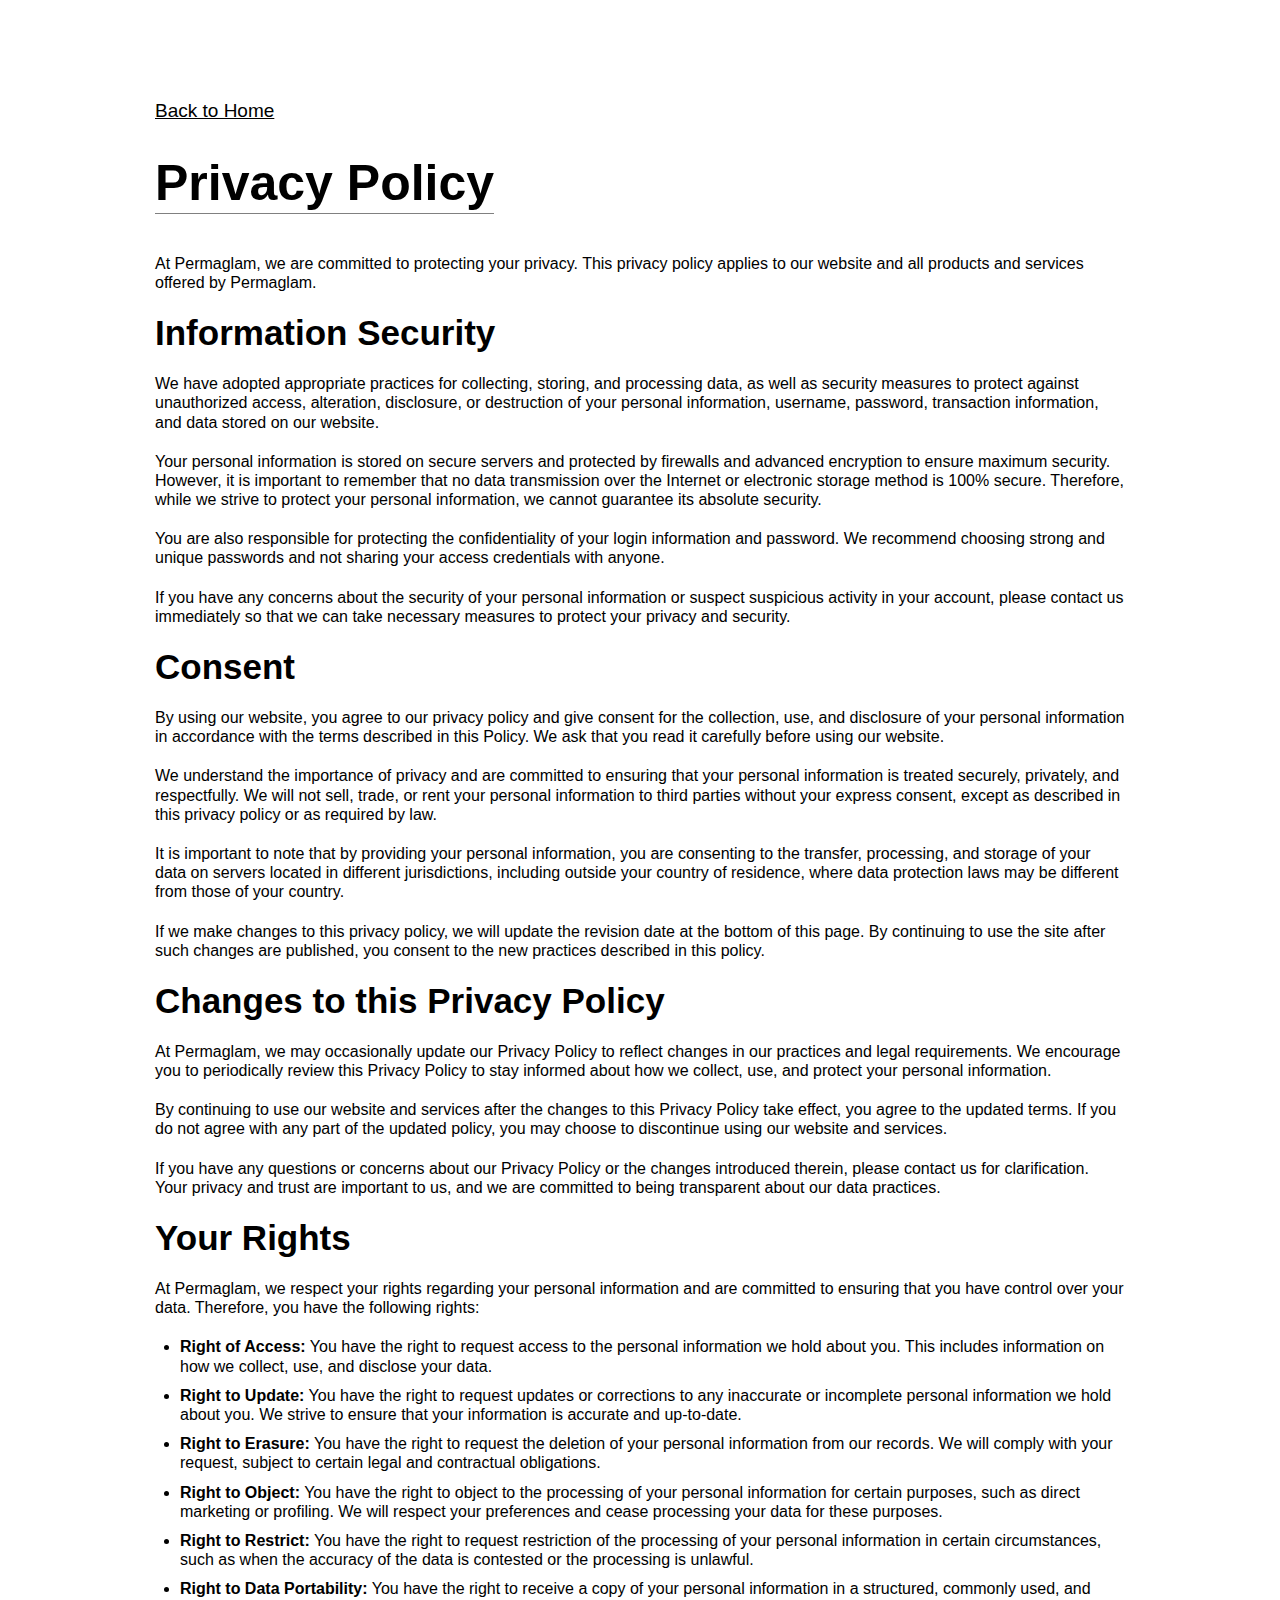
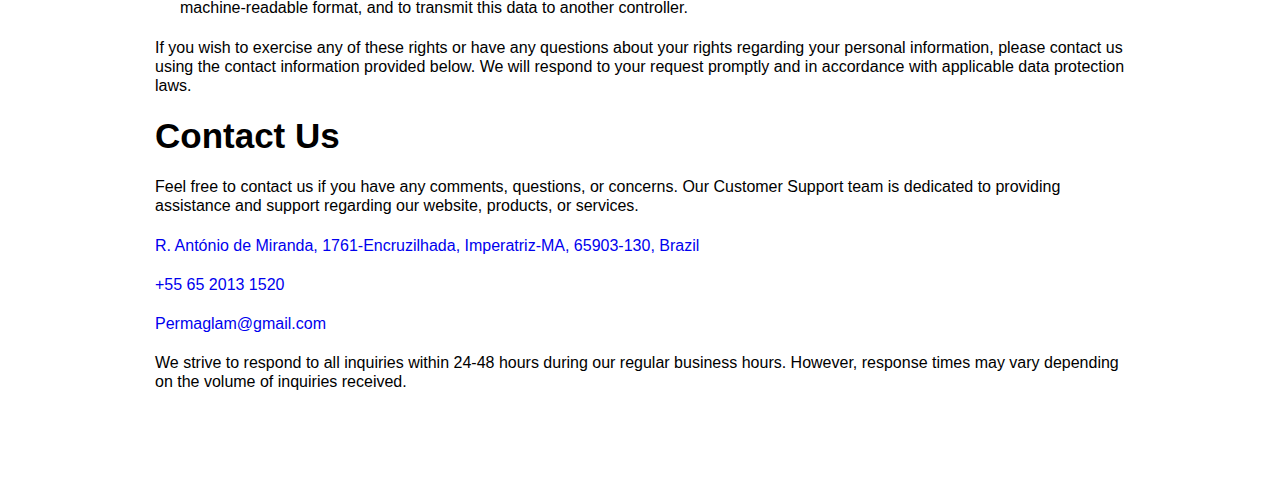
==== privacy-policy.html @ c6b69e13 "first commit" ====
<!DOCTYPE html>
<html lang="en">

<head>
    <title>Privacy Policy</title>
    <meta charset="UTF-8" />
    <meta name="format-detection" content="telephone=no" />
    <meta name="description" content="Learn how SunnySite protects your privacy and ensures the security of your personal information." />
    <link rel="stylesheet" href="style/reset.css">
    <link rel="stylesheet" href="style/style.css" />
    <link rel="shortcut icon" href="favicon.png" />
    <meta name="viewport" content="width=device-width, initial-scale=1.0" />

    <style>
        ul {
            display: flex;
            flex-direction: column;
            gap: 10px;
            padding-left: 25px;
            li {
                list-style-type: disc;
            }
        }


        
    </style>
</head>

<body>

    <main>
        <section class="privacy">
            <div class="container">
                <a class="back" href="index.html">Back to Home</a>
                <h1 class="section-title">Privacy Policy</h1>
    
                <div class="privacy__wrapper">
                    <p>
                        At Permaglam, we are committed to protecting your privacy. This privacy policy applies to our
                        website and all products and services offered by Permaglam.
                    </p>
    
                    <h2>Information Security</h2>
                    <p>
                        We have adopted appropriate practices for collecting, storing, and processing data, as well as
                        security measures to protect against unauthorized access, alteration, disclosure, or destruction of
                        your personal information, username, password, transaction information, and data stored on our
                        website.
                    </p>
                    <p>
                        Your personal information is stored on secure servers and protected by firewalls and advanced
                        encryption to ensure maximum security. However, it is important to remember that no data
                        transmission over the Internet or electronic storage method is 100% secure. Therefore, while we
                        strive to protect your personal information, we cannot guarantee its absolute security.
                    </p>
                    <p>
                        You are also responsible for protecting the confidentiality of your login information and password.
                        We recommend choosing strong and unique passwords and not sharing your access credentials with
                        anyone.
                    </p>
                    <p>
                        If you have any concerns about the security of your personal information or suspect suspicious
                        activity in your account, please contact us immediately so that we can take necessary measures to
                        protect your privacy and security.
                    </p>
    
                    <h2>Consent</h2>
                    <p>
                        By using our website, you agree to our privacy policy and give consent for the collection, use, and
                        disclosure of your personal information in accordance with the terms described in this Policy. We
                        ask that you read it carefully before using our website.
                    </p>
                    <p>
                        We understand the importance of privacy and are committed to ensuring that your personal information
                        is treated securely, privately, and respectfully. We will not sell, trade, or rent your personal
                        information to third parties without your express consent, except as described in this privacy
                        policy or as required by law.
                    </p>
                    <p>
                        It is important to note that by providing your personal information, you are consenting to the
                        transfer, processing, and storage of your data on servers located in different jurisdictions,
                        including outside your country of residence, where data protection laws may be different from those
                        of your country.
                    </p>
                    <p>
                        If we make changes to this privacy policy, we will update the revision date at the bottom of this
                        page. By continuing to use the site after such changes are published, you consent to the new
                        practices described in this policy.
                    </p>
    
                    <h2>Changes to this Privacy Policy</h2>
                    <p>
                        At Permaglam, we may occasionally update our Privacy Policy to reflect changes in our practices and
                        legal requirements. We encourage you to periodically review this Privacy Policy to stay informed
                        about how we collect, use, and protect your personal information.
                    </p>
                    <p>
                        By continuing to use our website and services after the changes to this Privacy Policy take effect,
                        you agree to the updated terms. If you do not agree with any part of the updated policy, you may
                        choose to discontinue using our website and services.
                    </p>
                    <p>
                        If you have any questions or concerns about our Privacy Policy or the changes introduced therein,
                        please contact us for clarification. Your privacy and trust are important to us, and we are
                        committed to being transparent about our data practices.
                    </p>
    
                    <h2>Your Rights</h2>
                    <p>
                        At Permaglam, we respect your rights regarding your personal information and are committed to
                        ensuring that you have control over your data. Therefore, you have the following rights:
                    </p>
                    <ul>
                        <li>
                            <strong>Right of Access:</strong> You have the right to request access to the personal
                            information we hold about you. This includes information on how we collect, use, and disclose
                            your data.
                        </li>
                        <li>
                            <strong>Right to Update:</strong> You have the right to request updates or corrections to any
                            inaccurate or incomplete personal information we hold about you. We strive to ensure that your
                            information is accurate and up-to-date.
                        </li>
                        <li>
                            <strong>Right to Erasure:</strong> You have the right to request the deletion of your personal
                            information from our records. We will comply with your request, subject to certain legal and
                            contractual obligations.
                        </li>
                        <li>
                            <strong>Right to Object:</strong> You have the right to object to the processing of your
                            personal information for certain purposes, such as direct marketing or profiling. We will
                            respect your preferences and cease processing your data for these purposes.
                        </li>
                        <li>
                            <strong>Right to Restrict:</strong> You have the right to request restriction of the processing
                            of your personal information in certain circumstances, such as when the accuracy of the data is
                            contested or the processing is unlawful.
                        </li>
                        <li>
                            <strong>Right to Data Portability:</strong> You have the right to receive a copy of your
                            personal information in a structured, commonly used, and machine-readable format, and to
                            transmit this data to another controller.
                        </li>
                    </ul>
                    <p>
                        If you wish to exercise any of these rights or have any questions about your rights regarding your
                        personal information, please contact us using the contact information provided below. We will
                        respond to your request promptly and in accordance with applicable data protection laws.
                    </p>
    
                    <h2>Contact Us</h2>
                    <p>
                        Feel free to contact us if you have any comments, questions, or concerns. Our Customer Support team
                        is dedicated to providing assistance and support regarding our website, products, or services.
                    </p>
                    <a href="https://maps.app.goo.gl/DNAoP636Dj61UF5M8" target="_blank">
                        R. António de Miranda,
                        1761-Encruzilhada, Imperatriz-MA, 65903-130,
                        Brazil
                    </a>
                    <a href="tel:+556520131520">+55 65 2013 1520</a>
                    <a href="mailto:Permaglam@gmail.com">Permaglam@gmail.com</a>
                    <p>
                        We strive to respond to all inquiries within 24-48 hours during our regular business hours. However,
                        response times may vary depending on the volume of inquiries received.
                    </p>
                </div>
    
            </div>
        </section>
    </main>

 

</body>

</html>
---- style/style.css ----
html {
  scroll-behavior: smooth;
}

body {
  font-size: 16px;
  line-height: 1.2;
  color: #000;
  font-family: "Lucida Sans", "Lucida Sans Regular", "Lucida Grande", "Lucida Sans Unicode", Geneva, Verdana, sans-serif;
}

section {
  width: 100%;
  padding: 80px 0;
}

button {
  padding: 15px 30px;
  display: block;
  width: -moz-max-content;
  width: max-content;
  color: #000;
  background-color: lightgray;
}

.backgroundMain{
  position: absolute;
  z-index: -1;
  width: 100%;
  height: 100%;
  opacity: 0.9;
  left: 0;
  top: 0;
}

.btn {
  background-color: #FFCC00;
  color: #fff;
  border-radius: 10px;
}

.section-title {
  margin-bottom: 30px;
  border-bottom: 1px solid gray;
  width: -moz-max-content;
  width: max-content;
}

.container {
  max-width: 1300px;
  width: 100%;
  margin: 0 auto;
  padding: 0 15px;
}

.wrap {
  display: grid;
  grid-template-columns: 1fr 1fr;
  gap: 30px 30px;
  align-items: center;
}
@media (max-width: 800px) {
  .wrap {
    grid-template-columns: 1fr;
  }
}

.row {
  display: flex;
  gap: 10px;
}

.col {
  display: flex;
  flex-direction: column;
  gap: 10px;
}

.back {
  color: #000;
  text-decoration: underline;
  margin-bottom: 30px;
  display: block;
  width: -moz-max-content;
  width: max-content;
  font-size: 19px;
}

h1 {
  font-weight: 600;
  font-size: 50px;
}
@media (max-width: 480px) {
  h1 {
    font-size: 35px;
  }
}

h2 {
  font-weight: 600;
  font-size: 35px;
}
@media (max-width: 480px) {
  h2 {
    font-size: 28px;
  }
}

h3 {
  font-weight: 600;
  font-size: 22px;
}

h4 {
  font-weight: 600;
  font-size: 18px;
}

h5 {
  font-weight: 600;
  font-size: 16px;
}

h6 {
  font-weight: 600;
  font-size: 14px;
}

p {
  font-size: 16px;
}
@media (max-width: 480px) {
  p {
    font-size: 14px;
  }
}

.privacy {
  padding: 100px 0;
  max-width: 1000px;
  width: 100%;
  margin: 0 auto;
}
.privacy__wrapper {
  margin-top: 40px;
  display: flex;
  flex-direction: column;
  gap: 20px;
}

nav {
  background-color: #FFCC00;
  overflow: hidden;
}

.navbar {
  display: flex;
  width: 100%;
  justify-content: space-between;
  align-items: center;
  padding-top: 15px;
  padding-bottom: 15px;
}

.logo a {
  color: white;
  display: flex;
  align-items: center;
  gap: 4px;
}
.logo img {
  width: 40px;
}

.menu {
  display: flex;
  gap: 25px;
}
.menu__item-link {
  color: white;
}

.burger {
  display: none;
  cursor: pointer;
}

@media screen and (max-width: 1200px) {
  .menu {
    position: fixed;
    background: #131418;
    left: 0;
    top: 0;
    height: 100vh;
    width: 100vw;
    display: none;
  }
  .menu.active {
    display: flex;
    left: 0;
    top: 0;
    height: 100vh;
    width: 100vw;
    flex-direction: column;
    pointer-events: all;
    justify-content: center;
    align-items: center;
    z-index: 22;
    animation: fade 0.1s linear;
  }
  .burger {
    display: block;
    position: relative;
    height: 20px;
    width: 30px;
    z-index: 102;
    cursor: pointer;
  }
  .burger.active-burger:before {
    background: #fff;
    transform: rotate(45deg);
    transition: cubic-bezier(0.785, 0.135, 0.15, 0.86) 0.3s all;
    top: 8px;
  }
  .burger.active-burger:after {
    background: #fff;
    transform: rotate(-45deg);
    bottom: 10px;
    transition: cubic-bezier(0.785, 0.135, 0.15, 0.86) 0.3s all;
  }
  .burger.active-burger span {
    transform: scale(0);
  }
  .burger:before, .burger:after {
    content: "";
    position: absolute;
    height: 2px;
    width: 100%;
    background: #fff;
    transition: cubic-bezier(0.785, 0.135, 0.15, 0.86) 0.3s all;
  }
  .burger:before {
    top: 0;
  }
  .burger::after {
    bottom: 0;
  }
  .burger span {
    position: absolute;
    top: 9px;
    right: 0;
    width: 100%;
    background: #fff;
    height: 2px;
    transform: scale(1);
    transition: cubic-bezier(0.785, 0.135, 0.15, 0.86) 0.3s all;
  }
  .menu__item {
    margin-top: 15px;
  }
  .menu__item-link {
    color: white;
  }
}
.hero {
  max-width: 1100px;
  width: 100%;
  margin: 0 auto;
  color: white;
  position: relative;
  /* overflow: hidden; */

}
.hero__img img {
  width: 100%;
}

.tours {
  /* .tours__wrapper */
  /* .tours__card */
}
.tours__wrapper {
  display: grid;
  grid-template-columns: repeat(auto-fit, minmax(270px, 1fr));
  gap: 20px 20px;
}
.tours__card {
  border-radius: 10px;
  overflow: hidden;
  box-shadow: 1px 1px 10px 1px rgba(0, 0, 0, 0.2);
  background-color: #fafafa;
}
.tours__card img {
  width: 100%;
}
.tours__card h3, .tours__card h5 {
  text-align: center;
  padding: 15px;
}

.about {
  max-width: 1100px;
  width: 100%;
  margin: 0 auto;
  /* .about__wrapper */
  /* .about__item */
}
.about__wrapper {
  display: grid;
  grid-template-columns: repeat(auto-fit, minmax(270px, 1fr));
  gap: 20px 20px;
}
.about__item {
  display: flex;
  flex-direction: column;
  padding: 10px;
  gap: 15px;
  background-color: #FFCC00;
  color: #fff;
}
.about__item img {
  max-width: 100%;
  width: 100%;
}

.logos {
  /* .logos__wrapper */
}
.logos__wrapper {
  display: grid;
  grid-template-columns: repeat(auto-fit, minmax(200px, 1fr));
  gap: 20px 20px;
}
.logos__wrapper img {
  height: 350px;
  -o-object-fit: cover;
     object-fit: cover;
  width: 100%;
}

.tarifs {
  /* .tarifs__wrapper */
  /* .tarifs__card */
}
.tarifs__wrapper {
  display: grid;
  grid-template-columns: repeat(auto-fit, minmax(280px, 1fr));
  gap: 40px 40px;
  align-items: center;
}
.tarifs__card {
  border-radius: 10px;
  border: 4px solid #FFCC00;
  background-color: #fafafa;
  box-shadow: 1px 1px 10px 1px rgba(0, 0, 0, 0.2);
  display: flex;
  flex-direction: column;
  align-items: center;
  justify-content: center;
  text-align: center;
  gap: 15px;
  padding: 80px 30px;
  transition: all 0.3s;
}
.tarifs__card:hover {
  box-shadow: 1px 1px 30px 1px rgba(240, 0, 0, 0.5);
}
.tarifs__card h4 {
  font-size: 24px;
}
.tarifs__card span {
  font-size: 14px;
}
.tarifs__card button {
  background-color: #FFCC00;
  color: #fff;
  font-size: 20px;
  border-radius: 10px;
  margin-top: 30px;
  transition: all 0.3s;
}
.tarifs__card button:hover {
  opacity: 0.8;
}
.tarifs__card p {
  color: gray;
}

.footer {
  background-color: rgba(0, 0, 0, 0.8);
  padding: 100px 0;
  /* .footer__wrapper */
  /* .footer__col */
}
.footer__wrapper {
  max-width: 900px;
  width: 100%;
  margin: 0 auto;
  display: flex;
  gap: 30px;
  justify-content: space-between;
  flex-wrap: wrap;
}
@media (max-width: 480px) {
  .footer__wrapper {
    flex-direction: column;
    align-items: center;
    text-align: center;
    justify-content: center;
  }
}
.footer__col {
  display: flex;
  flex-direction: column;
  gap: 10px;
  align-items: start;
}
@media (max-width: 480px) {
  .footer__col {
    align-items: center;
    justify-content: center;
    text-align: center;
  }
}
.footer__col a {
  font-size: 18px;
  color: #fff;
  transition: all 0.3s;
}
.footer__col a:hover {
  opacity: 0.8;
  text-decoration: underline;
}
@media (max-width: 480px) {
  .footer__col a {
    text-align: center;
    display: block;
    width: -moz-max-content;
    width: max-content;
  }
}

.contact {
  /* .contact__wrapper */
}
.contact__wrapper {
  padding: 100px 80px;
  background: rgb(221, 221, 221);
  border-radius: 50px;
  display: flex;
  align-items: center;
  justify-content: center;
}
@media (max-width: 768px) {
  .contact__wrapper {
    padding: 50px;
    border-radius: 20px;
  }
}
@media (max-width: 480px) {
  .contact__wrapper {
    padding: 30px;
  }
}

.form {
  max-width: 500px;
  width: 100%;
  margin: 0 auto;
  display: flex;
  flex-direction: column;
  gap: 10px;
  /* .form__button */
}
.form input, .form textarea {
  border: 1px solid gray;
  padding: 15px;
  font-family: system-ui, -apple-system, BlinkMacSystemFont, "Segoe UI", Roboto, Oxygen, Ubuntu, Cantarell, "Open Sans", "Helvetica Neue", sans-serif;
}
.form a {
  color: black;
}
.form__button {
  background-color: #FFCC00;
  color: #fff;
  width: 100%;
  margin-top: 20px;
}
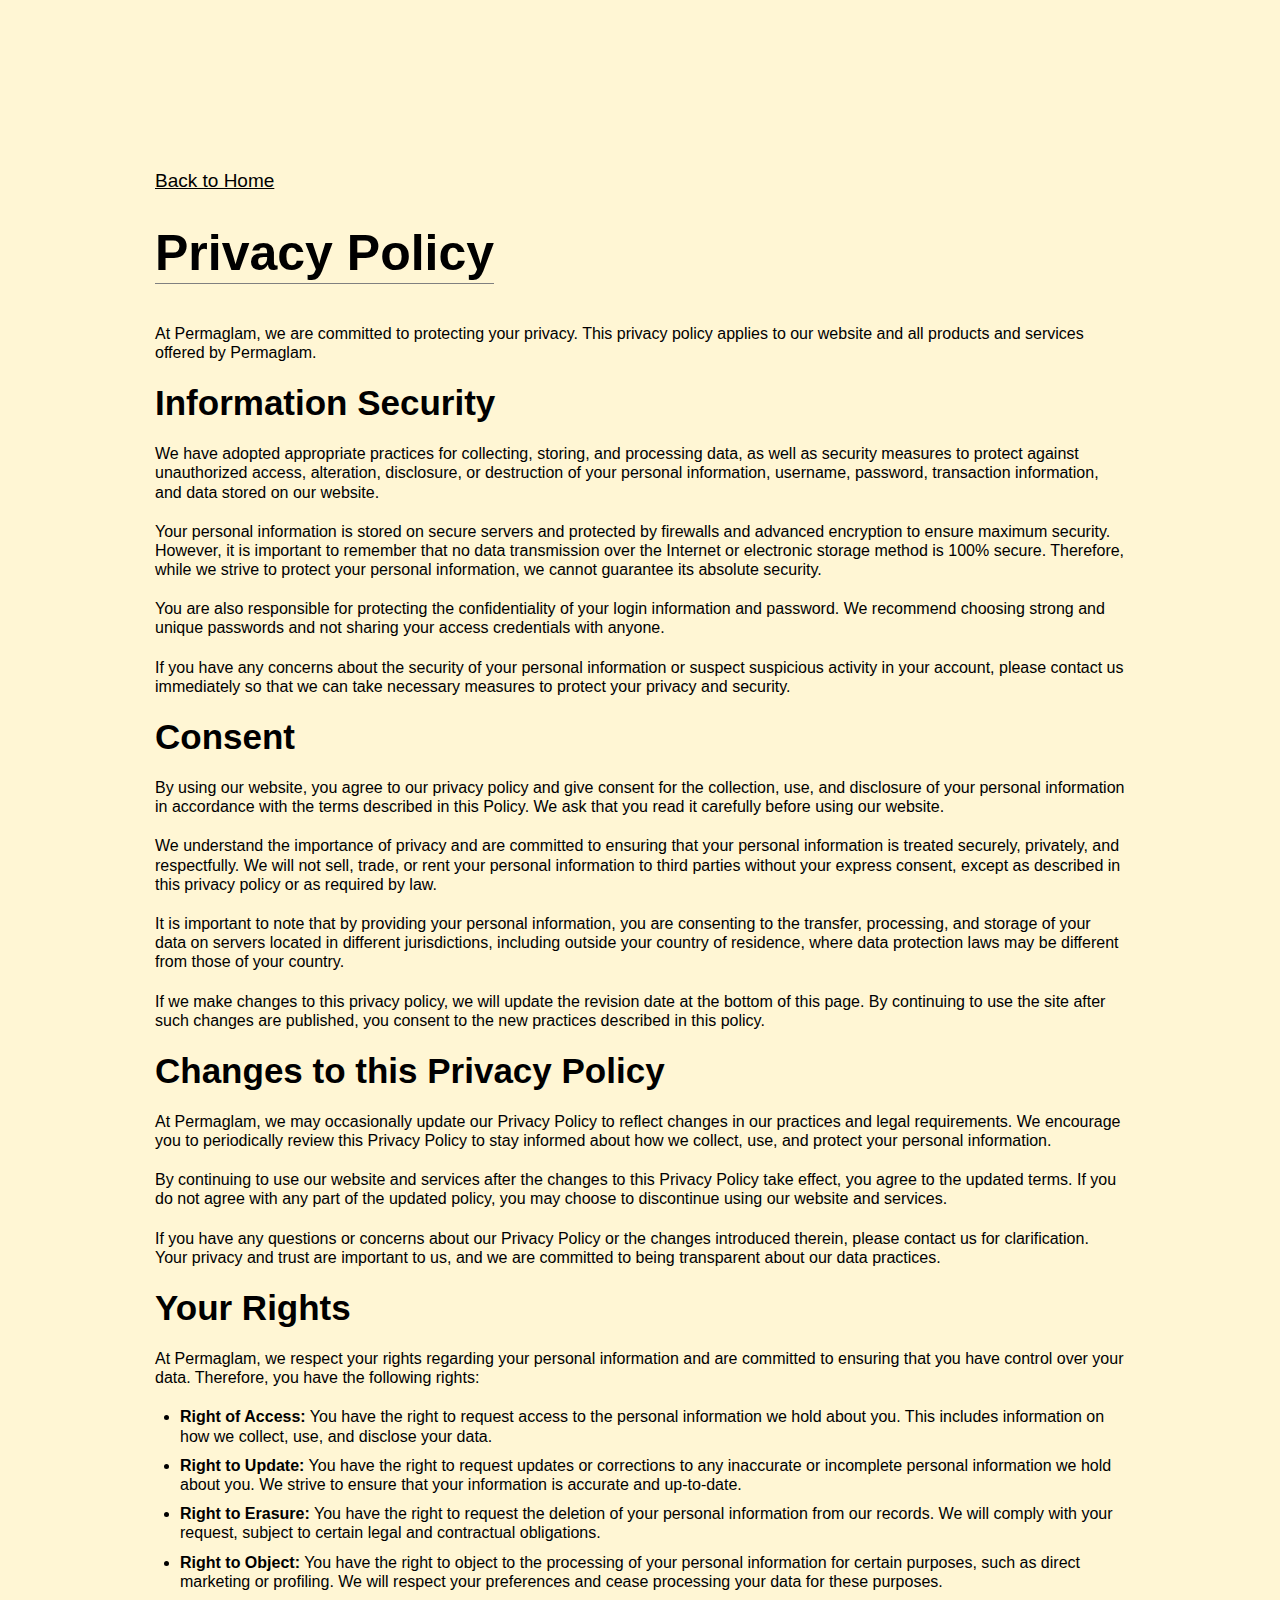
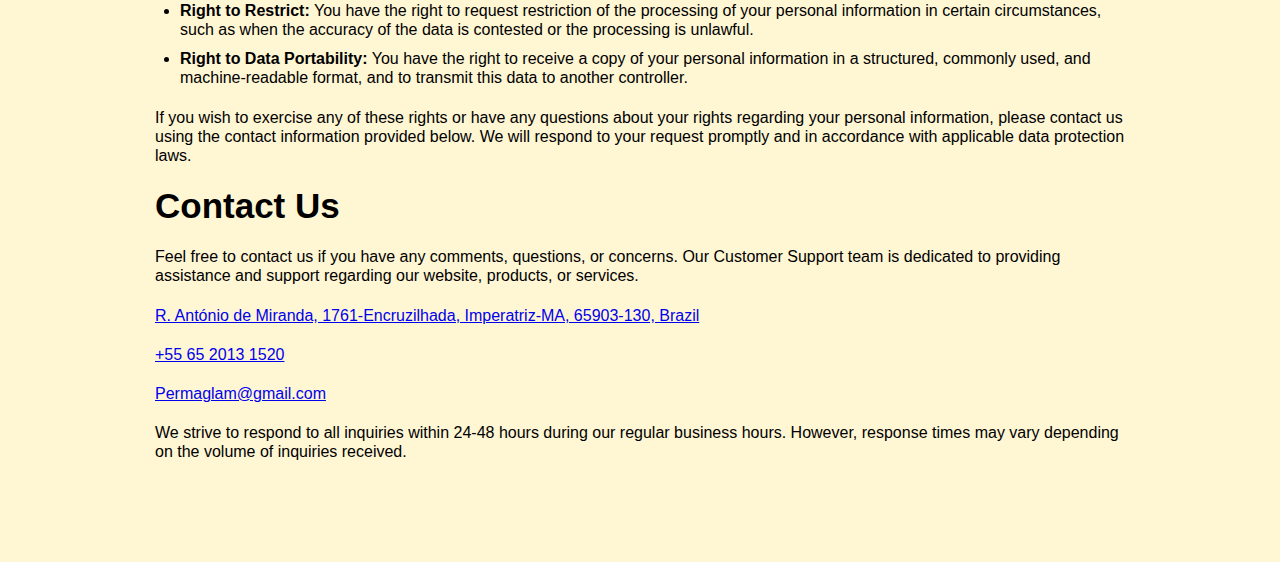
==== commit 0600baff: "роппороп" ====
--- a/privacy-policy.html
+++ b/privacy-policy.html
@@ -1,14 +1,14 @@
 <!DOCTYPE html>
-<html lang="en">
+<html lang="pt-BR">
 
 <head>
-    <title>Privacy Policy</title>
     <meta charset="UTF-8" />
-    <meta name="format-detection" content="telephone=no" />
-    <meta name="description" content="Learn how SunnySite protects your privacy and ensures the security of your personal information." />
+    <meta name="viewport" content="width=device-width, initial-scale=1.0" />
+    <title>Política de Privacidade</title>
+    <meta name="description" content="Saiba como o SunnySite protege sua privacidade e garante a segurança das suas informações pessoais." />
     <link rel="stylesheet" href="style/reset.css">
     <link rel="stylesheet" href="style/style.css" />
-    <link rel="shortcut icon" href="favicon.png" />
+    <link rel="shortcut icon" href="img/favicon.ico" />
     <meta name="viewport" content="width=device-width, initial-scale=1.0" />
 
     <style>
@@ -21,9 +21,6 @@
                 list-style-type: disc;
             }
         }
-
-
-        
     </style>
 </head>
 
--- a/style/style.css
+++ b/style/style.css
@@ -7,6 +7,8 @@
   line-height: 1.2;
   color: #000;
   font-family: "Lucida Sans", "Lucida Sans Regular", "Lucida Grande", "Lucida Sans Unicode", Geneva, Verdana, sans-serif;
+  overflow-x: hidden;
+  background-color: #ffcc002b;
 }
 
 section {
@@ -22,14 +24,26 @@
   color: #000;
   background-color: lightgray;
 }
+header {
+  position: fixed;
+  top: 0;
+  left: 0;
+  width: 100%;
+  background-color: #FFCC00;
+  z-index: 1000;
+  box-shadow: 0 4px 10px rgba(0, 0, 0, 0.1);
+}
+main{
+  margin-top: 70px;
+}
 
 .backgroundMain{
   position: absolute;
   z-index: -1;
-  width: 100%;
+  width: 200%;
   height: 100%;
   opacity: 0.9;
-  left: 0;
+  left: -50%;
   top: 0;
 }
 
@@ -37,6 +51,15 @@
   background-color: #FFCC00;
   color: #fff;
   border-radius: 10px;
+  height: 40px;
+  width: 120px;
+  text-decoration: none;
+  display: flex;
+  justify-content: center;
+  align-items: center;
+  cursor: pointer;
+  transition: background-color 0.3s ease,
+              color 0.3s ease;
 }
 
 .section-title {
@@ -167,9 +190,11 @@
   display: flex;
   align-items: center;
   gap: 4px;
+  text-decoration: none;
 }
 .logo img {
   width: 40px;
+  border-radius: 20px;
 }
 
 .menu {
@@ -268,12 +293,18 @@
   margin: 0 auto;
   color: white;
   position: relative;
+  height: 100vh;
   /* overflow: hidden; */
 
 }
 .hero__img img {
   width: 100%;
-}
+  border: 10px solid beige;
+  border: 5px solid rgba(255, 255, 255, 0.7); /* Цвет и стиль границы */
+  
+}
+
+
 
 .tours {
   /* .tours__wrapper */
@@ -388,12 +419,10 @@
 
 .footer {
   background-color: rgba(0, 0, 0, 0.8);
-  padding: 100px 0;
-  /* .footer__wrapper */
-  /* .footer__col */
+  padding: 30px 0;
+
 }
 .footer__wrapper {
-  max-width: 900px;
   width: 100%;
   margin: 0 auto;
   display: flex;
@@ -477,6 +506,11 @@
   padding: 15px;
   font-family: system-ui, -apple-system, BlinkMacSystemFont, "Segoe UI", Roboto, Oxygen, Ubuntu, Cantarell, "Open Sans", "Helvetica Neue", sans-serif;
 }
+.form textarea{
+  max-width: 100%;
+  max-height: 300px;
+  min-height: 100px;
+}
 .form a {
   color: black;
 }
@@ -487,3 +521,150 @@
   margin-top: 20px;
 }
 
+
+.faq-section {
+  padding: 40px 20px;
+  background-color: #f9f9f9;
+}
+
+.faq-title {
+  text-align: center;
+  font-size: 2.5rem;
+  color: #333;
+  margin-bottom: 20px;
+}
+
+.faq-container {
+  max-width: 1200px;
+  margin: 0 auto;
+}
+
+.faq-item {
+  border-bottom: 1px solid #ddd;
+  margin-bottom: 10px;
+}
+
+.faq-question {
+  display: flex;
+  justify-content: space-between;
+  align-items: center;
+  width: 100%;
+  background: none;
+  border: none;
+  font-size: 1.2rem;
+  padding: 15px 20px;
+  text-align: left;
+  cursor: pointer;
+  outline: none;
+  color: #333;
+  transition: background-color 0.3s;
+}
+
+.faq-question:hover {
+  background-color: #ececec;
+}
+
+.faq-question span {
+  font-size: 1.5rem;
+  transition: transform 0.3s;
+}
+
+.faq-answer {
+  max-height: 0;
+  overflow: hidden;
+  padding: 0 20px;
+  font-size: 1rem;
+  color: #666;
+  transition: max-height 0.3s ease-in-out;
+}
+
+.faq-answer p {
+  margin: 10px 0;
+}
+
+.faq-item.active .faq-answer {
+  max-height: 100px;
+}
+
+.faq-item.active .faq-question span {
+  transform: rotate(45deg);
+}
+
+
+
+.why-choose-us {
+  padding: 60px 20px;
+  background-color: #f9f9f9;
+  max-width: 1200px;
+  margin: auto;
+}
+
+.why-choose-header {
+  text-align: center;
+  margin-bottom: 40px;
+}
+
+.why-choose-header h2 {
+  font-size: 2.5rem;
+  color: #333;
+}
+
+.why-choose-header p {
+  font-size: 1rem;
+  color: #666;
+  margin-top: 10px;
+}
+
+.benefits-container {
+  display: flex;
+  flex-wrap: wrap;
+  gap: 20px;
+  justify-content: center;
+}
+
+.benefit-item {
+  text-align: center;
+  flex: 1 1 calc(25% - 20px);
+  max-width: 250px;
+  padding: 20px;
+  background: #fff;
+  border: 1px solid #e0e0e0;
+  border-radius: 8px;
+  box-shadow: 0px 4px 10px rgba(0, 0, 0, 0.1);
+  transition: transform 0.3s, box-shadow 0.3s;
+}
+
+.benefit-item img {
+  width: 60px;
+  margin-bottom: 20px;
+}
+
+.benefit-item h3 {
+  font-size: 1.25rem;
+  color: #333;
+  margin-bottom: 10px;
+}
+
+.benefit-item p {
+  font-size: 0.95rem;
+  color: #666;
+}
+
+.benefit-item:hover {
+  transform: translateY(-10px);
+  box-shadow: 0px 8px 20px rgba(0, 0, 0, 0.15);
+}
+
+a{
+  transition: all 0.2s ease-in-out;
+  text-decoration: underline;
+}
+@media (min-width:1025px) {
+  a:hover{
+    color: #927501;
+  }
+  .btn:hover {
+    background-color: #fbd642;
+  }
+}
+
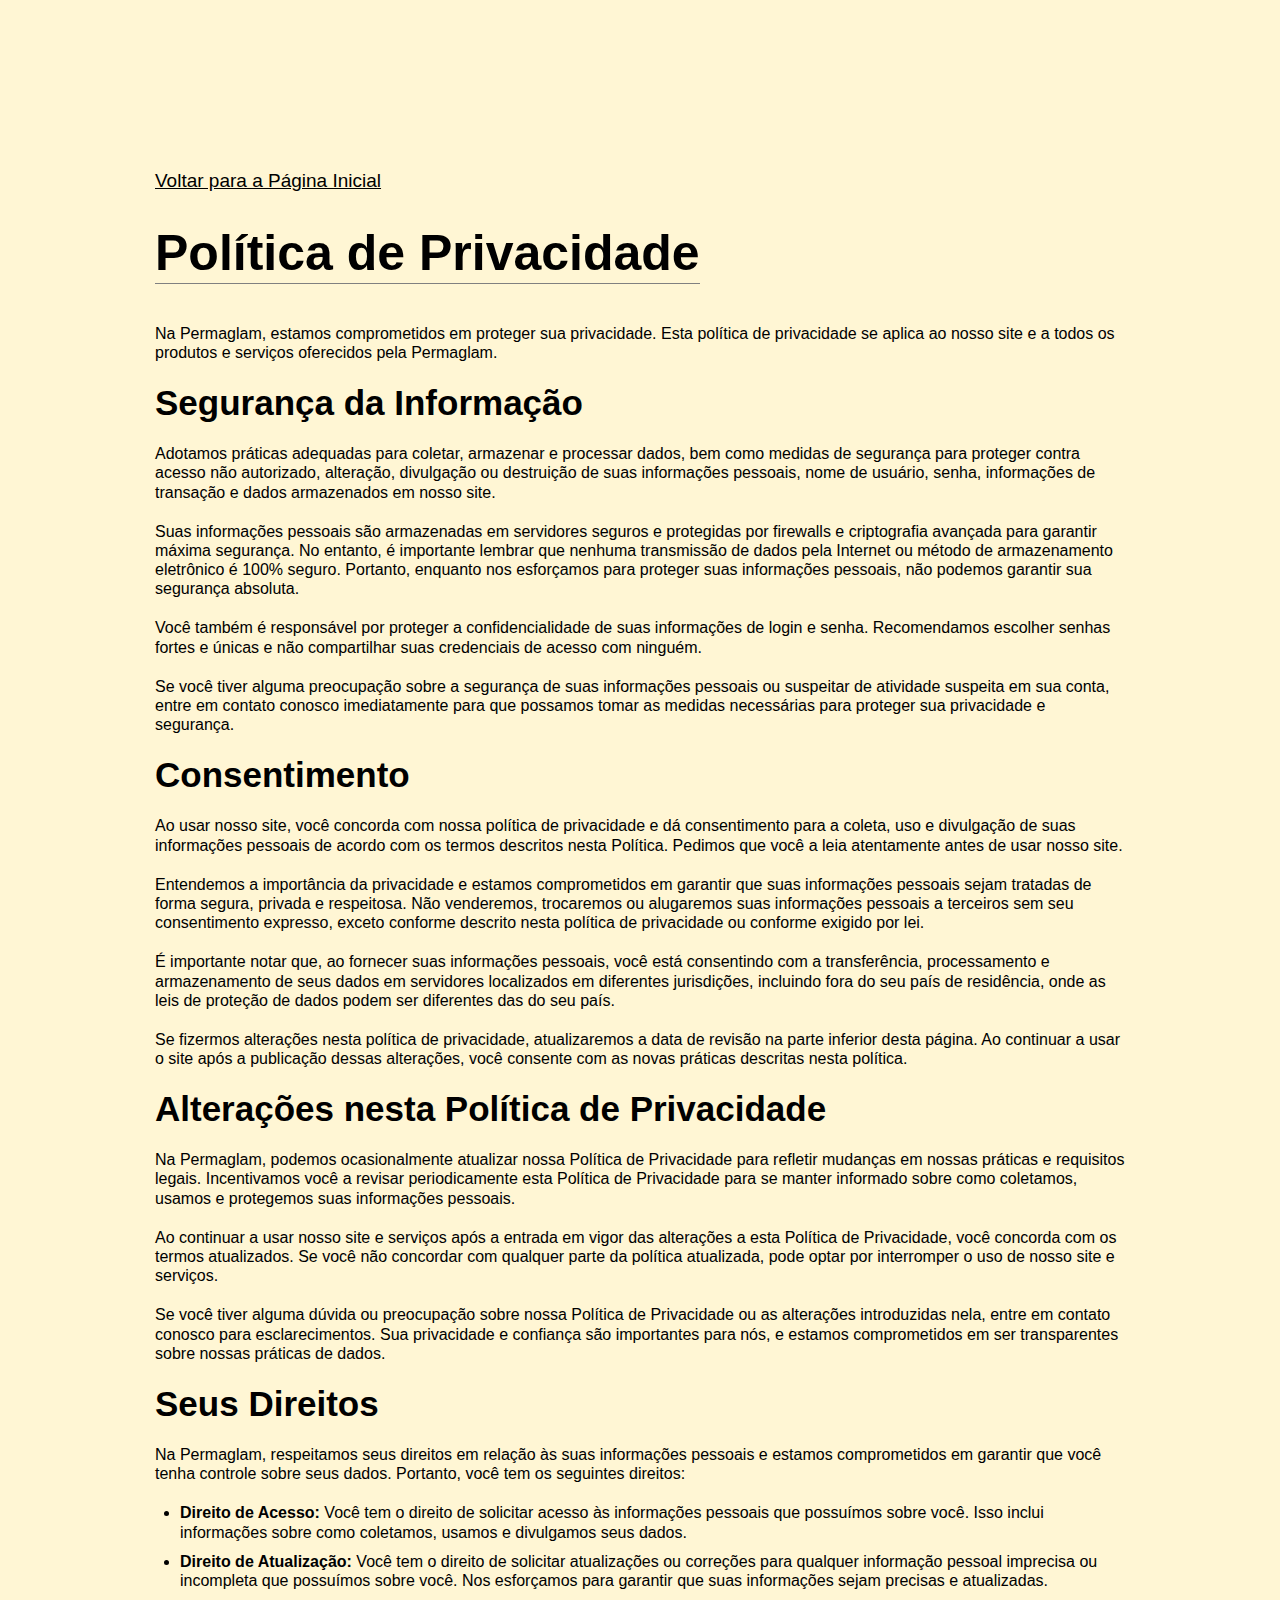
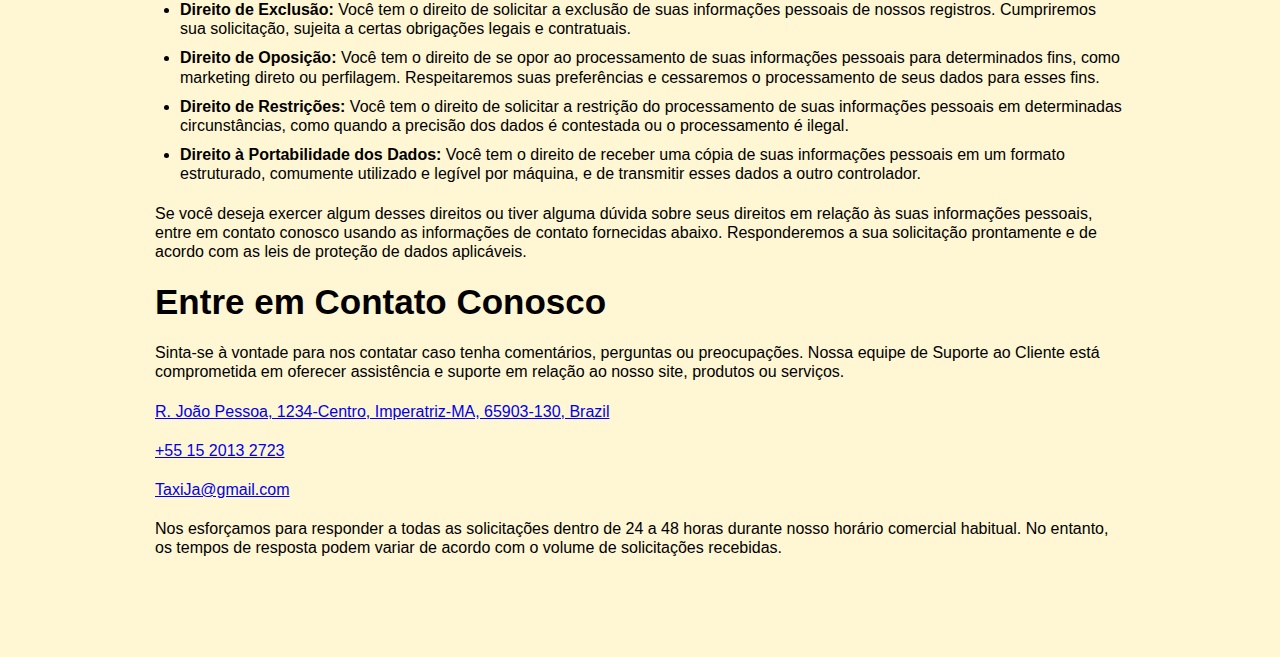
==== commit 2b3a069e: "ыпывпывп" ====
--- a/privacy-policy.html
+++ b/privacy-policy.html
@@ -29,139 +29,132 @@
     <main>
         <section class="privacy">
             <div class="container">
-                <a class="back" href="index.html">Back to Home</a>
-                <h1 class="section-title">Privacy Policy</h1>
+                <a class="back" href="index.html">Voltar para a Página Inicial</a>
+                <h1 class="section-title">Política de Privacidade</h1>
     
                 <div class="privacy__wrapper">
                     <p>
-                        At Permaglam, we are committed to protecting your privacy. This privacy policy applies to our
-                        website and all products and services offered by Permaglam.
+                        Na Permaglam, estamos comprometidos em proteger sua privacidade. Esta política de privacidade se aplica ao nosso
+                        site e a todos os produtos e serviços oferecidos pela Permaglam.
                     </p>
-    
-                    <h2>Information Security</h2>
+                    
+                    <h2>Segurança da Informação</h2>
                     <p>
-                        We have adopted appropriate practices for collecting, storing, and processing data, as well as
-                        security measures to protect against unauthorized access, alteration, disclosure, or destruction of
-                        your personal information, username, password, transaction information, and data stored on our
-                        website.
+                        Adotamos práticas adequadas para coletar, armazenar e processar dados, bem como medidas de segurança para
+                        proteger contra acesso não autorizado, alteração, divulgação ou destruição de suas informações pessoais, nome
+                        de usuário, senha, informações de transação e dados armazenados em nosso site.
                     </p>
                     <p>
-                        Your personal information is stored on secure servers and protected by firewalls and advanced
-                        encryption to ensure maximum security. However, it is important to remember that no data
-                        transmission over the Internet or electronic storage method is 100% secure. Therefore, while we
-                        strive to protect your personal information, we cannot guarantee its absolute security.
+                        Suas informações pessoais são armazenadas em servidores seguros e protegidas por firewalls e criptografia
+                        avançada para garantir máxima segurança. No entanto, é importante lembrar que nenhuma transmissão de dados pela
+                        Internet ou método de armazenamento eletrônico é 100% seguro. Portanto, enquanto nos esforçamos para proteger
+                        suas informações pessoais, não podemos garantir sua segurança absoluta.
                     </p>
                     <p>
-                        You are also responsible for protecting the confidentiality of your login information and password.
-                        We recommend choosing strong and unique passwords and not sharing your access credentials with
-                        anyone.
+                        Você também é responsável por proteger a confidencialidade de suas informações de login e senha. Recomendamos
+                        escolher senhas fortes e únicas e não compartilhar suas credenciais de acesso com ninguém.
                     </p>
                     <p>
-                        If you have any concerns about the security of your personal information or suspect suspicious
-                        activity in your account, please contact us immediately so that we can take necessary measures to
-                        protect your privacy and security.
+                        Se você tiver alguma preocupação sobre a segurança de suas informações pessoais ou suspeitar de atividade
+                        suspeita em sua conta, entre em contato conosco imediatamente para que possamos tomar as medidas necessárias
+                        para proteger sua privacidade e segurança.
                     </p>
-    
-                    <h2>Consent</h2>
+                    
+                    <h2>Consentimento</h2>
                     <p>
-                        By using our website, you agree to our privacy policy and give consent for the collection, use, and
-                        disclosure of your personal information in accordance with the terms described in this Policy. We
-                        ask that you read it carefully before using our website.
+                        Ao usar nosso site, você concorda com nossa política de privacidade e dá consentimento para a coleta, uso e
+                        divulgação de suas informações pessoais de acordo com os termos descritos nesta Política. Pedimos que você a
+                        leia atentamente antes de usar nosso site.
                     </p>
                     <p>
-                        We understand the importance of privacy and are committed to ensuring that your personal information
-                        is treated securely, privately, and respectfully. We will not sell, trade, or rent your personal
-                        information to third parties without your express consent, except as described in this privacy
-                        policy or as required by law.
+                        Entendemos a importância da privacidade e estamos comprometidos em garantir que suas informações pessoais
+                        sejam tratadas de forma segura, privada e respeitosa. Não venderemos, trocaremos ou alugaremos suas
+                        informações pessoais a terceiros sem seu consentimento expresso, exceto conforme descrito nesta política de
+                        privacidade ou conforme exigido por lei.
                     </p>
                     <p>
-                        It is important to note that by providing your personal information, you are consenting to the
-                        transfer, processing, and storage of your data on servers located in different jurisdictions,
-                        including outside your country of residence, where data protection laws may be different from those
-                        of your country.
+                        É importante notar que, ao fornecer suas informações pessoais, você está consentindo com a transferência,
+                        processamento e armazenamento de seus dados em servidores localizados em diferentes jurisdições, incluindo fora
+                        do seu país de residência, onde as leis de proteção de dados podem ser diferentes das do seu país.
                     </p>
                     <p>
-                        If we make changes to this privacy policy, we will update the revision date at the bottom of this
-                        page. By continuing to use the site after such changes are published, you consent to the new
-                        practices described in this policy.
+                        Se fizermos alterações nesta política de privacidade, atualizaremos a data de revisão na parte inferior desta
+                        página. Ao continuar a usar o site após a publicação dessas alterações, você consente com as novas práticas
+                        descritas nesta política.
                     </p>
-    
-                    <h2>Changes to this Privacy Policy</h2>
+                    
+                    <h2>Alterações nesta Política de Privacidade</h2>
                     <p>
-                        At Permaglam, we may occasionally update our Privacy Policy to reflect changes in our practices and
-                        legal requirements. We encourage you to periodically review this Privacy Policy to stay informed
-                        about how we collect, use, and protect your personal information.
+                        Na Permaglam, podemos ocasionalmente atualizar nossa Política de Privacidade para refletir mudanças em nossas
+                        práticas e requisitos legais. Incentivamos você a revisar periodicamente esta Política de Privacidade para se
+                        manter informado sobre como coletamos, usamos e protegemos suas informações pessoais.
                     </p>
                     <p>
-                        By continuing to use our website and services after the changes to this Privacy Policy take effect,
-                        you agree to the updated terms. If you do not agree with any part of the updated policy, you may
-                        choose to discontinue using our website and services.
+                        Ao continuar a usar nosso site e serviços após a entrada em vigor das alterações a esta Política de Privacidade,
+                        você concorda com os termos atualizados. Se você não concordar com qualquer parte da política atualizada, pode
+                        optar por interromper o uso de nosso site e serviços.
                     </p>
                     <p>
-                        If you have any questions or concerns about our Privacy Policy or the changes introduced therein,
-                        please contact us for clarification. Your privacy and trust are important to us, and we are
-                        committed to being transparent about our data practices.
+                        Se você tiver alguma dúvida ou preocupação sobre nossa Política de Privacidade ou as alterações introduzidas
+                        nela, entre em contato conosco para esclarecimentos. Sua privacidade e confiança são importantes para nós, e
+                        estamos comprometidos em ser transparentes sobre nossas práticas de dados.
                     </p>
-    
-                    <h2>Your Rights</h2>
+                    
+                    <h2>Seus Direitos</h2>
                     <p>
-                        At Permaglam, we respect your rights regarding your personal information and are committed to
-                        ensuring that you have control over your data. Therefore, you have the following rights:
+                        Na Permaglam, respeitamos seus direitos em relação às suas informações pessoais e estamos comprometidos em
+                        garantir que você tenha controle sobre seus dados. Portanto, você tem os seguintes direitos:
                     </p>
                     <ul>
                         <li>
-                            <strong>Right of Access:</strong> You have the right to request access to the personal
-                            information we hold about you. This includes information on how we collect, use, and disclose
-                            your data.
+                            <strong>Direito de Acesso:</strong> Você tem o direito de solicitar acesso às informações pessoais que
+                            possuímos sobre você. Isso inclui informações sobre como coletamos, usamos e divulgamos seus dados.
                         </li>
                         <li>
-                            <strong>Right to Update:</strong> You have the right to request updates or corrections to any
-                            inaccurate or incomplete personal information we hold about you. We strive to ensure that your
-                            information is accurate and up-to-date.
+                            <strong>Direito de Atualização:</strong> Você tem o direito de solicitar atualizações ou correções para
+                            qualquer informação pessoal imprecisa ou incompleta que possuímos sobre você. Nos esforçamos para garantir
+                            que suas informações sejam precisas e atualizadas.
                         </li>
                         <li>
-                            <strong>Right to Erasure:</strong> You have the right to request the deletion of your personal
-                            information from our records. We will comply with your request, subject to certain legal and
-                            contractual obligations.
+                            <strong>Direito de Exclusão:</strong> Você tem o direito de solicitar a exclusão de suas informações pessoais
+                            de nossos registros. Cumpriremos sua solicitação, sujeita a certas obrigações legais e contratuais.
                         </li>
                         <li>
-                            <strong>Right to Object:</strong> You have the right to object to the processing of your
-                            personal information for certain purposes, such as direct marketing or profiling. We will
-                            respect your preferences and cease processing your data for these purposes.
+                            <strong>Direito de Oposição:</strong> Você tem o direito de se opor ao processamento de suas informações
+                            pessoais para determinados fins, como marketing direto ou perfilagem. Respeitaremos suas preferências e
+                            cessaremos o processamento de seus dados para esses fins.
                         </li>
                         <li>
-                            <strong>Right to Restrict:</strong> You have the right to request restriction of the processing
-                            of your personal information in certain circumstances, such as when the accuracy of the data is
-                            contested or the processing is unlawful.
+                            <strong>Direito de Restrições:</strong> Você tem o direito de solicitar a restrição do processamento de suas
+                            informações pessoais em determinadas circunstâncias, como quando a precisão dos dados é contestada ou o
+                            processamento é ilegal.
                         </li>
                         <li>
-                            <strong>Right to Data Portability:</strong> You have the right to receive a copy of your
-                            personal information in a structured, commonly used, and machine-readable format, and to
-                            transmit this data to another controller.
+                            <strong>Direito à Portabilidade dos Dados:</strong> Você tem o direito de receber uma cópia de suas
+                            informações pessoais em um formato estruturado, comumente utilizado e legível por máquina, e de transmitir
+                            esses dados a outro controlador.
                         </li>
                     </ul>
                     <p>
-                        If you wish to exercise any of these rights or have any questions about your rights regarding your
-                        personal information, please contact us using the contact information provided below. We will
-                        respond to your request promptly and in accordance with applicable data protection laws.
-                    </p>
+                        Se você deseja exercer algum desses direitos ou tiver alguma dúvida sobre seus direitos em relação às suas
+                        informações pessoais, entre em contato conosco usando as informações de contato fornecidas abaixo. Responderemos
+                        a sua solicitação prontamente e de acordo com as leis de proteção de dados aplicáveis.
+                    </p>                    
     
-                    <h2>Contact Us</h2>
+                    <h2>Entre em Contato Conosco</h2>
                     <p>
-                        Feel free to contact us if you have any comments, questions, or concerns. Our Customer Support team
-                        is dedicated to providing assistance and support regarding our website, products, or services.
+                        Sinta-se à vontade para nos contatar caso tenha comentários, perguntas ou preocupações. Nossa equipe de Suporte ao Cliente está comprometida em oferecer assistência e suporte em relação ao nosso site, produtos ou serviços.
                     </p>
                     <a href="https://maps.app.goo.gl/DNAoP636Dj61UF5M8" target="_blank">
-                        R. António de Miranda,
-                        1761-Encruzilhada, Imperatriz-MA, 65903-130,
+                        R. João Pessoa,
+                        1234-Centro, Imperatriz-MA, 65903-130,
                         Brazil
                     </a>
-                    <a href="tel:+556520131520">+55 65 2013 1520</a>
-                    <a href="mailto:Permaglam@gmail.com">Permaglam@gmail.com</a>
+                    <a href="tel:+556520131520">+55 15 2013 2723</a>
+                    <a href="mailto:TaxiJa@gmail.com">TaxiJa@gmail.com</a>
                     <p>
-                        We strive to respond to all inquiries within 24-48 hours during our regular business hours. However,
-                        response times may vary depending on the volume of inquiries received.
-                    </p>
+                        Nos esforçamos para responder a todas as solicitações dentro de 24 a 48 horas durante nosso horário comercial habitual. No entanto, os tempos de resposta podem variar de acordo com o volume de solicitações recebidas.
+                    </p>                    
                 </div>
     
             </div>
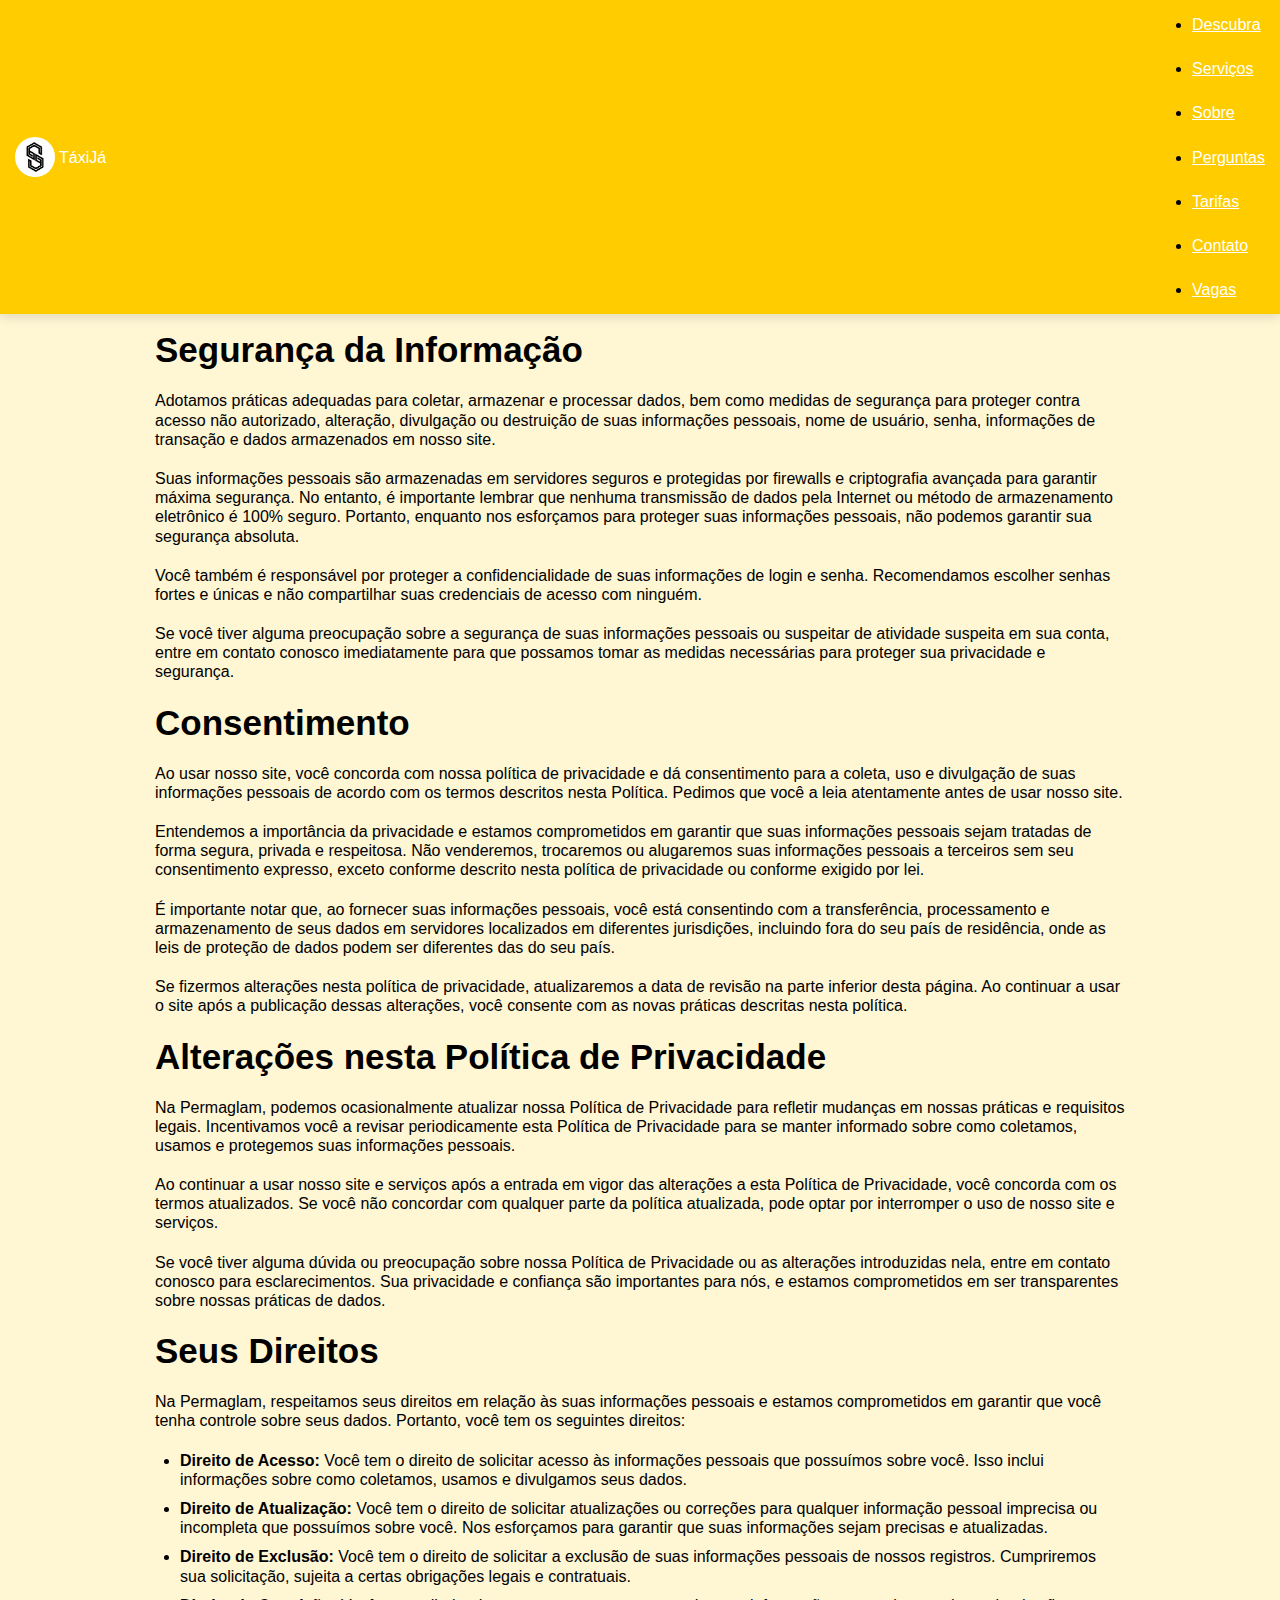
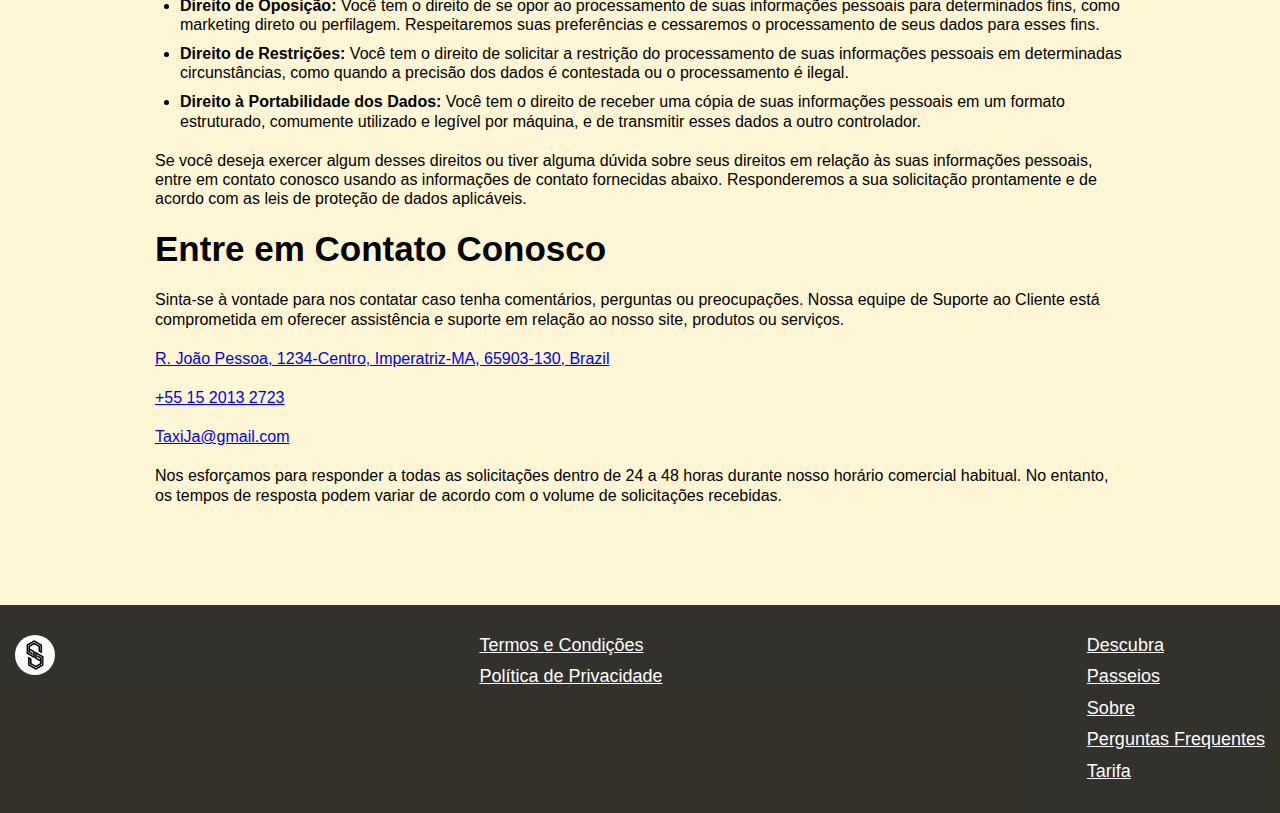
==== commit a33082d2: "прварвар" ====
--- a/privacy-policy.html
+++ b/privacy-policy.html
@@ -26,10 +26,85 @@
 
 <body>
 
+    <header>
+        <nav>
+            <div class="container">
+                <div class="navbar">
+                    <div class="logo">
+                        <a href="index.html">
+                            <img src="img/logo.jpg" alt="logo" />
+                            TáxiJá
+                        </a>
+                    </div>
+                    <ul class="menu">
+                        <li class="menu__item">
+                            <a
+                                href="index.html#discover"
+                                class="menu__item-link"
+                                data-scroll
+                                >Descubra</a
+                            >
+                        </li>
+                        <li class="menu__item">
+                            <a
+                                href="index.html#tours"
+                                class="menu__item-link"
+                                data-scroll
+                                >Serviços</a
+                            >
+                        </li>
+                        <li class="menu__item">
+                            <a
+                                href="index.html#about"
+                                class="menu__item-link"
+                                data-scroll
+                                >Sobre</a
+                            >
+                        </li>
+                        <li class="menu__item">
+                            <a
+                                href="index.html#faq"
+                                class="menu__item-link"
+                                data-scroll
+                                >Perguntas</a
+                            >
+                        </li>
+                        <li class="menu__item">
+                            <a
+                                href="index.html#tariff"
+                                class="menu__item-link"
+                                data-scroll
+                                >Tarifas</a
+                            >
+                        </li>
+                        <li class="menu__item">
+                            <a
+                                href="index.html#contact"
+                                class="menu__item-link"
+                                data-scroll
+                                >Contato</a
+                            >
+                        </li>
+                        <li class="menu__item">
+                            <a
+                                href="vacancies.html"
+                                class="menu__item-link"
+                                data-scroll
+                                >Vagas</a
+                            >
+                        </li>
+                    </ul>
+                    <div class="burger">
+                        <span></span>
+                    </div>
+                </div>
+            </div>
+        </nav>
+    </header>
+
     <main>
         <section class="privacy">
             <div class="container">
-                <a class="back" href="index.html">Voltar para a Página Inicial</a>
                 <h1 class="section-title">Política de Privacidade</h1>
     
                 <div class="privacy__wrapper">
@@ -161,7 +236,32 @@
         </section>
     </main>
 
- 
+    <footer class="footer">
+        <div class="container">
+            <div class="footer__wrapper">
+                <div class="footer__col col">
+                    <a class="logo" href="index.html">
+                        <img src="img/logo.jpg" alt="img-logo" />
+                    </a>
+                </div>
+
+                <div class="footer__col col">
+                    <a href="terms-conditions.html">Termos e Condições</a>
+                    <a href="privacy-policy.html"
+                        >Política de Privacidade</a
+                    >
+                </div>
+
+                <div class="footer__col col">
+                    <a href="index.html#discover">Descubra</a>
+                    <a href="index.html#tours">Passeios</a>
+                    <a href="index.html#about">Sobre</a>
+                    <a href="index.html#faq">Perguntas Frequentes</a>
+                    <a href="index.html#tariff">Tarifa</a>
+                </div>
+            </div>
+        </div>
+    </footer>
 
 </body>
 
--- a/style/style.css
+++ b/style/style.css
@@ -1,670 +1,850 @@
 html {
-  scroll-behavior: smooth;
+    scroll-behavior: smooth;
+    overflow-x: hidden;
 }
 
 body {
-  font-size: 16px;
-  line-height: 1.2;
-  color: #000;
-  font-family: "Lucida Sans", "Lucida Sans Regular", "Lucida Grande", "Lucida Sans Unicode", Geneva, Verdana, sans-serif;
-  overflow-x: hidden;
-  background-color: #ffcc002b;
-}
-
+    font-size: 16px;
+    line-height: 1.2;
+    color: #000;
+    font-family: "Lucida Sans", "Lucida Sans Regular", "Lucida Grande",
+        "Lucida Sans Unicode", Geneva, Verdana, sans-serif;
+    overflow-x: hidden;
+    background-color: #ffcc002b;
+}
+body::-webkit-scrollbar {
+    width: 10px;
+    background-color: black;
+}
+body::-webkit-scrollbar-thumb {
+    border-radius: 10px;
+    background-color: #ffcc00;
+}
+body::-webkit-scrollbar-track {
+    -webkit-box-shadow: inset 0 0 6px black;
+    background-color: transparent;
+}
 section {
-  width: 100%;
-  padding: 80px 0;
+    width: 100%;
+    padding: 65px 0;
 }
 
 button {
-  padding: 15px 30px;
-  display: block;
-  width: -moz-max-content;
-  width: max-content;
-  color: #000;
-  background-color: lightgray;
-}
-header {
-  position: fixed;
-  top: 0;
-  left: 0;
-  width: 100%;
-  background-color: #FFCC00;
-  z-index: 1000;
-  box-shadow: 0 4px 10px rgba(0, 0, 0, 0.1);
-}
-main{
-  margin-top: 70px;
-}
-
-.backgroundMain{
-  position: absolute;
-  z-index: -1;
-  width: 200%;
-  height: 100%;
-  opacity: 0.9;
-  left: -50%;
-  top: 0;
-}
-
-.btn {
-  background-color: #FFCC00;
-  color: #fff;
-  border-radius: 10px;
-  height: 40px;
-  width: 120px;
-  text-decoration: none;
-  display: flex;
-  justify-content: center;
-  align-items: center;
-  cursor: pointer;
-  transition: background-color 0.3s ease,
-              color 0.3s ease;
-}
-
-.section-title {
-  margin-bottom: 30px;
-  border-bottom: 1px solid gray;
-  width: -moz-max-content;
-  width: max-content;
-}
-
-.container {
-  max-width: 1300px;
-  width: 100%;
-  margin: 0 auto;
-  padding: 0 15px;
-}
-
-.wrap {
-  display: grid;
-  grid-template-columns: 1fr 1fr;
-  gap: 30px 30px;
-  align-items: center;
-}
-@media (max-width: 800px) {
-  .wrap {
-    grid-template-columns: 1fr;
-  }
-}
-
-.row {
-  display: flex;
-  gap: 10px;
-}
-
-.col {
-  display: flex;
-  flex-direction: column;
-  gap: 10px;
-}
-
-.back {
-  color: #000;
-  text-decoration: underline;
-  margin-bottom: 30px;
-  display: block;
-  width: -moz-max-content;
-  width: max-content;
-  font-size: 19px;
-}
-
-h1 {
-  font-weight: 600;
-  font-size: 50px;
-}
-@media (max-width: 480px) {
-  h1 {
-    font-size: 35px;
-  }
-}
-
-h2 {
-  font-weight: 600;
-  font-size: 35px;
-}
-@media (max-width: 480px) {
-  h2 {
-    font-size: 28px;
-  }
-}
-
-h3 {
-  font-weight: 600;
-  font-size: 22px;
-}
-
-h4 {
-  font-weight: 600;
-  font-size: 18px;
-}
-
-h5 {
-  font-weight: 600;
-  font-size: 16px;
-}
-
-h6 {
-  font-weight: 600;
-  font-size: 14px;
-}
-
-p {
-  font-size: 16px;
-}
-@media (max-width: 480px) {
-  p {
-    font-size: 14px;
-  }
-}
-
-.privacy {
-  padding: 100px 0;
-  max-width: 1000px;
-  width: 100%;
-  margin: 0 auto;
-}
-.privacy__wrapper {
-  margin-top: 40px;
-  display: flex;
-  flex-direction: column;
-  gap: 20px;
-}
-
-nav {
-  background-color: #FFCC00;
-  overflow: hidden;
-}
-
-.navbar {
-  display: flex;
-  width: 100%;
-  justify-content: space-between;
-  align-items: center;
-  padding-top: 15px;
-  padding-bottom: 15px;
-}
-
-.logo a {
-  color: white;
-  display: flex;
-  align-items: center;
-  gap: 4px;
-  text-decoration: none;
-}
-.logo img {
-  width: 40px;
-  border-radius: 20px;
-}
-
-.menu {
-  display: flex;
-  gap: 25px;
-}
-.menu__item-link {
-  color: white;
-}
-
-.burger {
-  display: none;
-  cursor: pointer;
-}
-
-@media screen and (max-width: 1200px) {
-  .menu {
-    position: fixed;
-    background: #131418;
-    left: 0;
-    top: 0;
-    height: 100vh;
-    width: 100vw;
-    display: none;
-  }
-  .menu.active {
-    display: flex;
-    left: 0;
-    top: 0;
-    height: 100vh;
-    width: 100vw;
-    flex-direction: column;
-    pointer-events: all;
-    justify-content: center;
-    align-items: center;
-    z-index: 22;
-    animation: fade 0.1s linear;
-  }
-  .burger {
-    display: block;
-    position: relative;
-    height: 20px;
-    width: 30px;
-    z-index: 102;
-    cursor: pointer;
-  }
-  .burger.active-burger:before {
-    background: #fff;
-    transform: rotate(45deg);
-    transition: cubic-bezier(0.785, 0.135, 0.15, 0.86) 0.3s all;
-    top: 8px;
-  }
-  .burger.active-burger:after {
-    background: #fff;
-    transform: rotate(-45deg);
-    bottom: 10px;
-    transition: cubic-bezier(0.785, 0.135, 0.15, 0.86) 0.3s all;
-  }
-  .burger.active-burger span {
-    transform: scale(0);
-  }
-  .burger:before, .burger:after {
-    content: "";
-    position: absolute;
-    height: 2px;
-    width: 100%;
-    background: #fff;
-    transition: cubic-bezier(0.785, 0.135, 0.15, 0.86) 0.3s all;
-  }
-  .burger:before {
-    top: 0;
-  }
-  .burger::after {
-    bottom: 0;
-  }
-  .burger span {
-    position: absolute;
-    top: 9px;
-    right: 0;
-    width: 100%;
-    background: #fff;
-    height: 2px;
-    transform: scale(1);
-    transition: cubic-bezier(0.785, 0.135, 0.15, 0.86) 0.3s all;
-  }
-  .menu__item {
-    margin-top: 15px;
-  }
-  .menu__item-link {
-    color: white;
-  }
-}
-.hero {
-  max-width: 1100px;
-  width: 100%;
-  margin: 0 auto;
-  color: white;
-  position: relative;
-  height: 100vh;
-  /* overflow: hidden; */
-
-}
-.hero__img img {
-  width: 100%;
-  border: 10px solid beige;
-  border: 5px solid rgba(255, 255, 255, 0.7); /* Цвет и стиль границы */
-  
-}
-
-
-
-.tours {
-  /* .tours__wrapper */
-  /* .tours__card */
-}
-.tours__wrapper {
-  display: grid;
-  grid-template-columns: repeat(auto-fit, minmax(270px, 1fr));
-  gap: 20px 20px;
-}
-.tours__card {
-  border-radius: 10px;
-  overflow: hidden;
-  box-shadow: 1px 1px 10px 1px rgba(0, 0, 0, 0.2);
-  background-color: #fafafa;
-}
-.tours__card img {
-  width: 100%;
-}
-.tours__card h3, .tours__card h5 {
-  text-align: center;
-  padding: 15px;
-}
-
-.about {
-  max-width: 1100px;
-  width: 100%;
-  margin: 0 auto;
-  /* .about__wrapper */
-  /* .about__item */
-}
-.about__wrapper {
-  display: grid;
-  grid-template-columns: repeat(auto-fit, minmax(270px, 1fr));
-  gap: 20px 20px;
-}
-.about__item {
-  display: flex;
-  flex-direction: column;
-  padding: 10px;
-  gap: 15px;
-  background-color: #FFCC00;
-  color: #fff;
-}
-.about__item img {
-  max-width: 100%;
-  width: 100%;
-}
-
-.logos {
-  /* .logos__wrapper */
-}
-.logos__wrapper {
-  display: grid;
-  grid-template-columns: repeat(auto-fit, minmax(200px, 1fr));
-  gap: 20px 20px;
-}
-.logos__wrapper img {
-  height: 350px;
-  -o-object-fit: cover;
-     object-fit: cover;
-  width: 100%;
-}
-
-.tarifs {
-  /* .tarifs__wrapper */
-  /* .tarifs__card */
-}
-.tarifs__wrapper {
-  display: grid;
-  grid-template-columns: repeat(auto-fit, minmax(280px, 1fr));
-  gap: 40px 40px;
-  align-items: center;
-}
-.tarifs__card {
-  border-radius: 10px;
-  border: 4px solid #FFCC00;
-  background-color: #fafafa;
-  box-shadow: 1px 1px 10px 1px rgba(0, 0, 0, 0.2);
-  display: flex;
-  flex-direction: column;
-  align-items: center;
-  justify-content: center;
-  text-align: center;
-  gap: 15px;
-  padding: 80px 30px;
-  transition: all 0.3s;
-}
-.tarifs__card:hover {
-  box-shadow: 1px 1px 30px 1px rgba(240, 0, 0, 0.5);
-}
-.tarifs__card h4 {
-  font-size: 24px;
-}
-.tarifs__card span {
-  font-size: 14px;
-}
-.tarifs__card button {
-  background-color: #FFCC00;
-  color: #fff;
-  font-size: 20px;
-  border-radius: 10px;
-  margin-top: 30px;
-  transition: all 0.3s;
-}
-.tarifs__card button:hover {
-  opacity: 0.8;
-}
-.tarifs__card p {
-  color: gray;
-}
-
-.footer {
-  background-color: rgba(0, 0, 0, 0.8);
-  padding: 30px 0;
-
-}
-.footer__wrapper {
-  width: 100%;
-  margin: 0 auto;
-  display: flex;
-  gap: 30px;
-  justify-content: space-between;
-  flex-wrap: wrap;
-}
-@media (max-width: 480px) {
-  .footer__wrapper {
-    flex-direction: column;
-    align-items: center;
-    text-align: center;
-    justify-content: center;
-  }
-}
-.footer__col {
-  display: flex;
-  flex-direction: column;
-  gap: 10px;
-  align-items: start;
-}
-@media (max-width: 480px) {
-  .footer__col {
-    align-items: center;
-    justify-content: center;
-    text-align: center;
-  }
-}
-.footer__col a {
-  font-size: 18px;
-  color: #fff;
-  transition: all 0.3s;
-}
-.footer__col a:hover {
-  opacity: 0.8;
-  text-decoration: underline;
-}
-@media (max-width: 480px) {
-  .footer__col a {
-    text-align: center;
+    padding: 15px 30px;
     display: block;
     width: -moz-max-content;
     width: max-content;
-  }
-}
-
-.contact {
-  /* .contact__wrapper */
-}
+    color: #000;
+    background-color: lightgray;
+}
+header {
+    position: fixed;
+    top: 0;
+    left: 0;
+    width: 100vw;
+    background-color: #ffcc00;
+    z-index: 1000;
+    box-shadow: 0 4px 10px rgba(0, 0, 0, 0.1);
+}
+main {
+    margin-top: 70px;
+}
+
+.backgroundMain {
+    position: absolute;
+    z-index: -1;
+    width: 200%;
+    height: 100%;
+    opacity: 0.9;
+    left: -50%;
+    top: 0;
+}
+
+.btn {
+    background-color: #ffcc00;
+    color: #fff;
+    border-radius: 10px;
+    height: 40px;
+    width: 120px;
+    text-decoration: none;
+    display: flex;
+    justify-content: center;
+    align-items: center;
+    cursor: pointer;
+    transition: background-color 0.3s ease, color 0.3s ease;
+}
+
+.section-title {
+    margin-bottom: 30px;
+    border-bottom: 1px solid gray;
+    width: -moz-max-content;
+}
+
+.container {
+    max-width: 1300px;
+    width: 100%;
+    margin: 0 auto;
+    padding: 0 15px;
+}
+
+.wrap {
+    display: grid;
+    grid-template-columns: 1fr 1fr;
+    gap: 30px 30px;
+    align-items: center;
+}
+@media (max-width: 800px) {
+    .wrap {
+        grid-template-columns: 1fr;
+    }
+}
+
+.row {
+    display: flex;
+    gap: 10px;
+}
+
+.col {
+    display: flex;
+    flex-direction: column;
+    gap: 10px;
+}
+
+.col p,
+.col h1 {
+    text-shadow: -1px -1px 0px black, 1px -1px 0px black, -1px 1px 0px black,
+        1px 1px 0px black; /* Черная обводка */
+}
+
+.back {
+    color: #000;
+    text-decoration: underline;
+    margin-bottom: 30px;
+    display: block;
+    width: -moz-max-content;
+    width: max-content;
+    font-size: 19px;
+}
+
+h1 {
+    font-weight: 600;
+    font-size: 50px;
+}
+@media (max-width: 480px) {
+    h1 {
+        font-size: 35px;
+    }
+}
+
+h2 {
+    font-weight: 600;
+    font-size: 35px;
+}
+@media (max-width: 480px) {
+    h2 {
+        font-size: 28px;
+    }
+}
+
+h3 {
+    font-weight: 600;
+    font-size: 22px;
+}
+
+h4 {
+    font-weight: 600;
+    font-size: 18px;
+}
+
+h5 {
+    font-weight: 600;
+    font-size: 16px;
+}
+
+h6 {
+    font-weight: 600;
+    font-size: 14px;
+}
+
+p {
+    font-size: 16px;
+}
+@media (max-width: 480px) {
+    p {
+        font-size: 14px;
+    }
+}
+
+.privacy {
+    padding: 100px 0;
+    max-width: 1000px;
+    width: 100%;
+    margin: 0 auto;
+}
+.privacy__wrapper {
+    margin-top: 40px;
+    display: flex;
+    flex-direction: column;
+    gap: 20px;
+}
+
+nav {
+    background-color: #ffcc00;
+    overflow: hidden;
+}
+
+.navbar {
+    display: flex;
+    width: 100%;
+    justify-content: space-between;
+    align-items: center;
+    padding-top: 15px;
+    padding-bottom: 15px;
+}
+
+.logo a {
+    color: white;
+    display: flex;
+    align-items: center;
+    gap: 4px;
+    text-decoration: none;
+}
+.logo img {
+    width: 40px;
+    border-radius: 20px;
+}
+
+.menu {
+    display: flex;
+    gap: 25px;
+}
+.menu__item-link {
+    color: white;
+}
+
+.burger {
+    display: none;
+    cursor: pointer;
+}
+
+@media screen and (max-width: 1200px) {
+    .menu {
+        position: fixed;
+        background: #131418;
+        left: 0;
+        top: 0;
+        height: 100vh;
+        width: 100vw;
+        display: none;
+    }
+    .menu.active {
+        display: flex;
+        left: 0;
+        top: 0;
+        height: 100vh;
+        width: 100vw;
+        flex-direction: column;
+        pointer-events: all;
+        justify-content: center;
+        align-items: center;
+        z-index: 22;
+        animation: fade 0.1s linear;
+    }
+    .burger {
+        display: block;
+        position: relative;
+        height: 20px;
+        width: 30px;
+        z-index: 102;
+        cursor: pointer;
+    }
+    .burger.active-burger:before {
+        background: #fff;
+        transform: rotate(45deg);
+        transition: cubic-bezier(0.785, 0.135, 0.15, 0.86) 0.3s all;
+        top: 8px;
+    }
+    .burger.active-burger:after {
+        background: #fff;
+        transform: rotate(-45deg);
+        bottom: 10px;
+        transition: cubic-bezier(0.785, 0.135, 0.15, 0.86) 0.3s all;
+    }
+    .burger.active-burger span {
+        transform: scale(0);
+    }
+    .burger:before,
+    .burger:after {
+        content: "";
+        position: absolute;
+        height: 2px;
+        width: 100%;
+        background: #fff;
+        transition: cubic-bezier(0.785, 0.135, 0.15, 0.86) 0.3s all;
+    }
+    .burger:before {
+        top: 0;
+    }
+    .burger::after {
+        bottom: 0;
+    }
+    .burger span {
+        position: absolute;
+        top: 9px;
+        right: 0;
+        width: 100%;
+        background: #fff;
+        height: 2px;
+        transform: scale(1);
+        transition: cubic-bezier(0.785, 0.135, 0.15, 0.86) 0.3s all;
+    }
+    .menu__item {
+        margin-top: 15px;
+    }
+    .menu__item-link {
+        color: white;
+    }
+}
+.hero {
+    max-width: 1100px;
+    width: 100%;
+    margin: 0 auto;
+    color: white;
+    position: relative;
+    height: 1000px;
+}
+.hero__img img {
+    width: 100%;
+    border: 10px solid beige;
+    border: 5px solid rgba(255, 255, 255, 0.7); /* Цвет и стиль границы */
+}
+.tours__wrapper {
+    display: grid;
+    grid-template-columns: repeat(auto-fit, minmax(270px, 1fr));
+    gap: 20px 20px;
+}
+.tours__card {
+    border-radius: 10px;
+    overflow: hidden;
+    box-shadow: 1px 1px 10px 1px rgba(0, 0, 0, 0.2);
+    background-color: #fafafa;
+}
+.tours__card img {
+    width: 100%;
+}
+.tours__card h3,
+.tours__card h5 {
+    text-align: center;
+    padding: 15px;
+}
+
+.about {
+    max-width: 1100px;
+    width: 100%;
+    margin: 0 auto;
+}
+.about__wrapper {
+    display: grid;
+    grid-template-columns: repeat(auto-fit, minmax(270px, 1fr));
+    gap: 20px 20px;
+}
+.about__item {
+    display: flex;
+    flex-direction: column;
+    padding: 10px;
+    gap: 15px;
+    background-color: #ffcc00;
+    color: #000000;
+}
+.about__item img {
+    max-width: 100%;
+    width: 100%;
+}
+
+.work-blank {
+    max-width: 1100px;
+    margin: 0 auto;
+    padding: 30px 15px;
+}
+.work-blank-num {
+    margin-top: 20px;
+    width: 50px;
+    height: 50px;
+    background-color: #ffcc00;
+    border-radius: 50%;
+    display: flex;
+    align-items: center;
+    justify-content: center;
+    font-weight: 900;
+    font-size: 28px;
+}
+.work-blank-item p {
+    margin-top: 10px;
+}
+.city-selection {
+    max-width: 1100px;
+    margin: 0 auto;
+    padding: 30px 15px;
+}
+.city-title {
+    text-align: center;
+    margin-bottom: 10px;
+}
+.address-list {
+    display: flex;
+    flex-direction: column;
+    gap: 4px;
+}
+.contact-info {
+    font-weight: 900;
+    margin-bottom: 20px;
+}
+.address-link {
+    text-decoration: none;
+    color: black;
+}
+
+.logos__wrapper {
+    display: grid;
+    grid-template-columns: repeat(auto-fit, minmax(200px, 1fr));
+    gap: 20px 20px;
+}
+.logos__wrapper img {
+    height: 350px;
+    -o-object-fit: cover;
+    object-fit: cover;
+    width: 100%;
+}
+.tarifs__wrapper {
+    display: grid;
+    grid-template-columns: repeat(auto-fit, minmax(280px, 1fr));
+    gap: 40px 40px;
+    align-items: center;
+}
+.tarifs__card {
+    border-radius: 10px;
+    border: 4px solid #ffcc00;
+    background-color: #fafafa;
+    box-shadow: 1px 1px 10px 1px rgba(0, 0, 0, 0.2);
+    display: flex;
+    flex-direction: column;
+    align-items: center;
+    justify-content: center;
+    text-align: center;
+    gap: 15px;
+    padding: 80px 30px;
+    transition: all 0.3s;
+}
+.tarifs__card h4 {
+    font-size: 24px;
+}
+.tarifs__card span {
+    font-size: 14px;
+}
+.tarifs__card button {
+    background-color: #ffcc00;
+    color: #fff;
+    font-size: 20px;
+    border-radius: 10px;
+    margin-top: 30px;
+    transition: all 0.3s;
+}
+.tarifs__card p {
+    color: gray;
+}
+
+.footer {
+    background-color: rgba(0, 0, 0, 0.8);
+    padding: 30px 0;
+}
+.footer__wrapper {
+    width: 100%;
+    margin: 0 auto;
+    display: flex;
+    gap: 30px;
+    justify-content: space-between;
+    flex-wrap: wrap;
+}
+@media (max-width: 480px) {
+    .footer__wrapper {
+        flex-direction: column;
+        align-items: center;
+        text-align: center;
+        justify-content: center;
+    }
+    .hero {
+        height: 600px;
+    }
+}
+.footer__col {
+    display: flex;
+    flex-direction: column;
+    gap: 10px;
+    align-items: start;
+}
+@media (max-width: 480px) {
+    .footer__col {
+        align-items: center;
+        justify-content: center;
+        text-align: center;
+    }
+}
+.footer__col a {
+    font-size: 18px;
+    color: #fff;
+    transition: all 0.3s;
+}
+@media (max-width: 480px) {
+    .footer__col a {
+        text-align: center;
+        display: block;
+        width: -moz-max-content;
+        width: max-content;
+    }
+}
+
 .contact__wrapper {
-  padding: 100px 80px;
-  background: rgb(221, 221, 221);
-  border-radius: 50px;
-  display: flex;
-  align-items: center;
-  justify-content: center;
+    padding: 100px 80px;
+    background: rgb(221, 221, 221);
+    border-radius: 50px;
+    display: flex;
+    align-items: center;
+    justify-content: center;
+}
+.contact__wrapper-work {
+    padding: 100px 80px;
+    background: rgb(221, 221, 221);
+    border-radius: 50px;
+    display: flex;
+    align-items: center;
+    justify-content: center;
+}
+.taxi-driver-img {
+    width: 500px;
+    border-radius: 30px;
+}
+@media (max-width: 1240px) {
+    .contact__wrapper-work {
+        flex-direction: column;
+    }
+    .taxi-driver-img {
+        width: 460px;
+    }
 }
 @media (max-width: 768px) {
-  .contact__wrapper {
-    padding: 50px;
+    .contact__wrapper {
+        padding: 50px;
+        border-radius: 20px;
+    }
+    .contact__wrapper-work {
+        padding: 50px;
+        border-radius: 20px;
+    }
+    .taxi-driver-img {
+        width: 360px;
+    }
+}
+@media (max-width: 480px) {
+    .contact__wrapper {
+        padding: 30px;
+        display: flex;
+        flex-direction: column;
+    }
+    .contact__wrapper-work {
+        padding: 30px;
+        display: flex;
+        flex-direction: column;
+    }
+    .taxi-driver-img {
+        width: 300px;
+    }
+}
+
+.form {
+    max-width: 500px;
+    width: 100%;
+    margin: 0 auto;
+    display: flex;
+    flex-direction: column;
+    gap: 10px;
+}
+.form input,
+.form textarea {
+    border: 1px solid gray;
+    padding: 15px;
+    font-family: system-ui, -apple-system, BlinkMacSystemFont, "Segoe UI",
+        Roboto, Oxygen, Ubuntu, Cantarell, "Open Sans", "Helvetica Neue",
+        sans-serif;
+}
+.form textarea {
+    max-width: 100%;
+    max-height: 300px;
+    min-height: 100px;
+}
+.form a {
+    color: black;
+}
+.form__button {
+    background-color: #ffcc00;
+    color: #fff;
+    width: 100%;
+    margin-top: 20px;
+}
+
+.faq-section {
+    padding: 40px 20px;
+    background-color: #f9f9f9;
+}
+
+.faq-title {
+    text-align: center;
+    font-size: 2.5rem;
+    color: #333;
+    margin-bottom: 20px;
+}
+
+.faq-container {
+    max-width: 1200px;
+    margin: 0 auto;
+}
+
+.faq-item {
+    border-bottom: 1px solid #ddd;
+    margin-bottom: 10px;
+}
+
+.faq-question {
+    display: flex;
+    justify-content: space-between;
+    align-items: center;
+    width: 100%;
+    background: none;
+    border: none;
+    font-size: 1.2rem;
+    padding: 15px 20px;
+    text-align: left;
+    cursor: pointer;
+    outline: none;
+    color: #333;
+    transition: background-color 0.3s;
+}
+
+.faq-question span {
+    font-size: 1.5rem;
+    transition: transform 0.3s;
+}
+
+.faq-answer {
+    max-height: 0;
+    overflow: hidden;
+    padding: 0 20px;
+    font-size: 1rem;
+    color: #666;
+    transition: max-height 0.3s ease-in-out;
+}
+
+.faq-answer p {
+    margin: 10px 0;
+}
+
+.faq-item.active .faq-answer {
+    max-height: 100px;
+}
+
+.faq-item.active .faq-question span {
+    transform: rotate(45deg);
+}
+
+.why-choose-us {
+    padding: 60px 20px;
+    background-color: #f9f9f9;
+    max-width: 1200px;
+    margin: auto;
+}
+
+.why-choose-header {
+    text-align: center;
+    margin-bottom: 40px;
+}
+
+.why-choose-header h2 {
+    font-size: 2.5rem;
+    color: #333;
+}
+
+.why-choose-header p {
+    font-size: 1rem;
+    color: #666;
+    margin-top: 10px;
+}
+
+.benefits-container {
+    display: flex;
+    flex-wrap: wrap;
+    gap: 20px;
+    justify-content: center;
+}
+
+.benefit-item {
+    text-align: center;
+    flex: 1 1 calc(25% - 20px);
+    max-width: 250px;
+    padding: 20px;
+    background: #fff;
+    border: 1px solid #e0e0e0;
+    border-radius: 8px;
+    box-shadow: 0px 4px 10px rgba(0, 0, 0, 0.1);
+    transition: transform 0.3s, box-shadow 0.3s;
+}
+
+.benefit-item img {
+    width: 60px;
+    margin-bottom: 20px;
+}
+
+.benefit-item h3 {
+    font-size: 1.25rem;
+    color: #333;
+    margin-bottom: 10px;
+}
+
+.benefit-item p {
+    font-size: 0.95rem;
+    color: #666;
+}
+
+a {
+    transition: all 0.2s ease-in-out;
+    text-decoration: underline;
+}
+
+.vegas-title {
+    text-align: center;
+    margin-bottom: 10px;
+}
+
+.slider {
+  margin-top: 15px;
+    display: flex;
+    gap: 15px;
+
+    transition: transform 0.5s ease-in-out;
+}
+.review {
+    min-width: 45%;
+    width: 100px;
+    background: #fff;
+    padding: 15px;
+    border-radius: 10px;
+    box-shadow: 0 4px 8px rgba(0, 0, 0, 0.1);
+}
+
+
+.author {
+    font-weight: bold;
+    color: #0077b6;
+    margin-top: 10px;
+}
+.buttons {
+    margin-top: 20px;
+    display: flex;
+}
+.btn {
+    padding: 10px;
+    margin: 5px;
+    border: none;
+    background-color: #0077b6;
+    color: black;
+    cursor: pointer;
+    border-radius: 5px;
+    transition: transform 0.2s ease-in-out;
+    background-color: #ffd700;
+}
+
+@media (min-width: 1025px) {
+    .btn:hover {
+        transform: scale(1.05);
+    }
+}
+
+.history {
+    display: flex;
+    flex-direction: column;
+    gap: 15px;
+}
+
+@media (min-width: 1025px) {
+    a:hover {
+        color: #927501;
+    }
+    .btn:hover {
+        background-color: #fbd642;
+    }
+    .tarifs__card:hover {
+        box-shadow: 1px 1px 30px 1px rgba(240, 0, 0, 0.5);
+    }
+    .tarifs__card button:hover {
+        opacity: 0.8;
+    }
+    .footer__col a:hover {
+        opacity: 0.8;
+        text-decoration: underline;
+    }
+    .faq-question:hover {
+        background-color: #ececec;
+    }
+    .benefit-item:hover {
+        transform: translateY(-10px);
+        box-shadow: 0px 8px 20px rgba(0, 0, 0, 0.15);
+    }
+}
+
+.vacanci-title {
+    max-width: 1080px;
+    margin: 0 auto;
+    margin-top: 120px;
+    padding: 20px;
+    background-color: #f9f9f9;
+    border-radius: 8px;
+    box-shadow: 0 2px 10px rgba(0, 0, 0, 0.1);
+    font-family: Arial, sans-serif;
+}
+
+.vacanci-title h2 {
+    font-size: 48px;
+    color: #333;
+    margin-bottom: 15px;
+}
+
+.vacanci-title p {
+    font-size: 22px;
+    line-height: 1.6;
+    color: #555;
+    margin-bottom: 15px;
+}
+.vacanci-link {
+    text-decoration: none;
+    color: black;
+    font-size: 26px;
+    padding: 4px 8px;
     border-radius: 20px;
-  }
-}
-@media (max-width: 480px) {
-  .contact__wrapper {
-    padding: 30px;
-  }
-}
-
-.form {
-  max-width: 500px;
-  width: 100%;
-  margin: 0 auto;
-  display: flex;
-  flex-direction: column;
-  gap: 10px;
-  /* .form__button */
-}
-.form input, .form textarea {
-  border: 1px solid gray;
-  padding: 15px;
-  font-family: system-ui, -apple-system, BlinkMacSystemFont, "Segoe UI", Roboto, Oxygen, Ubuntu, Cantarell, "Open Sans", "Helvetica Neue", sans-serif;
-}
-.form textarea{
-  max-width: 100%;
-  max-height: 300px;
-  min-height: 100px;
-}
-.form a {
-  color: black;
-}
-.form__button {
-  background-color: #FFCC00;
-  color: #fff;
-  width: 100%;
-  margin-top: 20px;
-}
-
-
-.faq-section {
-  padding: 40px 20px;
-  background-color: #f9f9f9;
-}
-
-.faq-title {
-  text-align: center;
-  font-size: 2.5rem;
-  color: #333;
-  margin-bottom: 20px;
-}
-
-.faq-container {
-  max-width: 1200px;
-  margin: 0 auto;
-}
-
-.faq-item {
-  border-bottom: 1px solid #ddd;
-  margin-bottom: 10px;
-}
-
-.faq-question {
-  display: flex;
-  justify-content: space-between;
-  align-items: center;
-  width: 100%;
-  background: none;
-  border: none;
-  font-size: 1.2rem;
-  padding: 15px 20px;
-  text-align: left;
-  cursor: pointer;
-  outline: none;
-  color: #333;
-  transition: background-color 0.3s;
-}
-
-.faq-question:hover {
-  background-color: #ececec;
-}
-
-.faq-question span {
-  font-size: 1.5rem;
-  transition: transform 0.3s;
-}
-
-.faq-answer {
-  max-height: 0;
-  overflow: hidden;
-  padding: 0 20px;
-  font-size: 1rem;
-  color: #666;
-  transition: max-height 0.3s ease-in-out;
-}
-
-.faq-answer p {
-  margin: 10px 0;
-}
-
-.faq-item.active .faq-answer {
-  max-height: 100px;
-}
-
-.faq-item.active .faq-question span {
-  transform: rotate(45deg);
-}
-
-
-
-.why-choose-us {
-  padding: 60px 20px;
-  background-color: #f9f9f9;
-  max-width: 1200px;
-  margin: auto;
-}
-
-.why-choose-header {
-  text-align: center;
-  margin-bottom: 40px;
-}
-
-.why-choose-header h2 {
-  font-size: 2.5rem;
-  color: #333;
-}
-
-.why-choose-header p {
-  font-size: 1rem;
-  color: #666;
-  margin-top: 10px;
-}
-
-.benefits-container {
-  display: flex;
-  flex-wrap: wrap;
-  gap: 20px;
-  justify-content: center;
-}
-
-.benefit-item {
-  text-align: center;
-  flex: 1 1 calc(25% - 20px);
-  max-width: 250px;
-  padding: 20px;
-  background: #fff;
-  border: 1px solid #e0e0e0;
-  border-radius: 8px;
-  box-shadow: 0px 4px 10px rgba(0, 0, 0, 0.1);
-  transition: transform 0.3s, box-shadow 0.3s;
-}
-
-.benefit-item img {
-  width: 60px;
-  margin-bottom: 20px;
-}
-
-.benefit-item h3 {
-  font-size: 1.25rem;
-  color: #333;
-  margin-bottom: 10px;
-}
-
-.benefit-item p {
-  font-size: 0.95rem;
-  color: #666;
-}
-
-.benefit-item:hover {
-  transform: translateY(-10px);
-  box-shadow: 0px 8px 20px rgba(0, 0, 0, 0.15);
-}
-
-a{
-  transition: all 0.2s ease-in-out;
-  text-decoration: underline;
-}
-@media (min-width:1025px) {
-  a:hover{
-    color: #927501;
-  }
-  .btn:hover {
-    background-color: #fbd642;
-  }
-}
-
+    background-color: #dee5ff;
+}
+.vacanci-link:hover {
+    color: rgb(255, 255, 255);
+    background-color: #a2b6ff;
+}
+
+@media (max-width: 600px) {
+    .vacanci-title {
+        padding: 15px;
+    }
+
+    .vacanci-title h2 {
+        font-size: 1.5em;
+    }
+
+    .vacanci-title p {
+        font-size: 1em;
+    }
+}